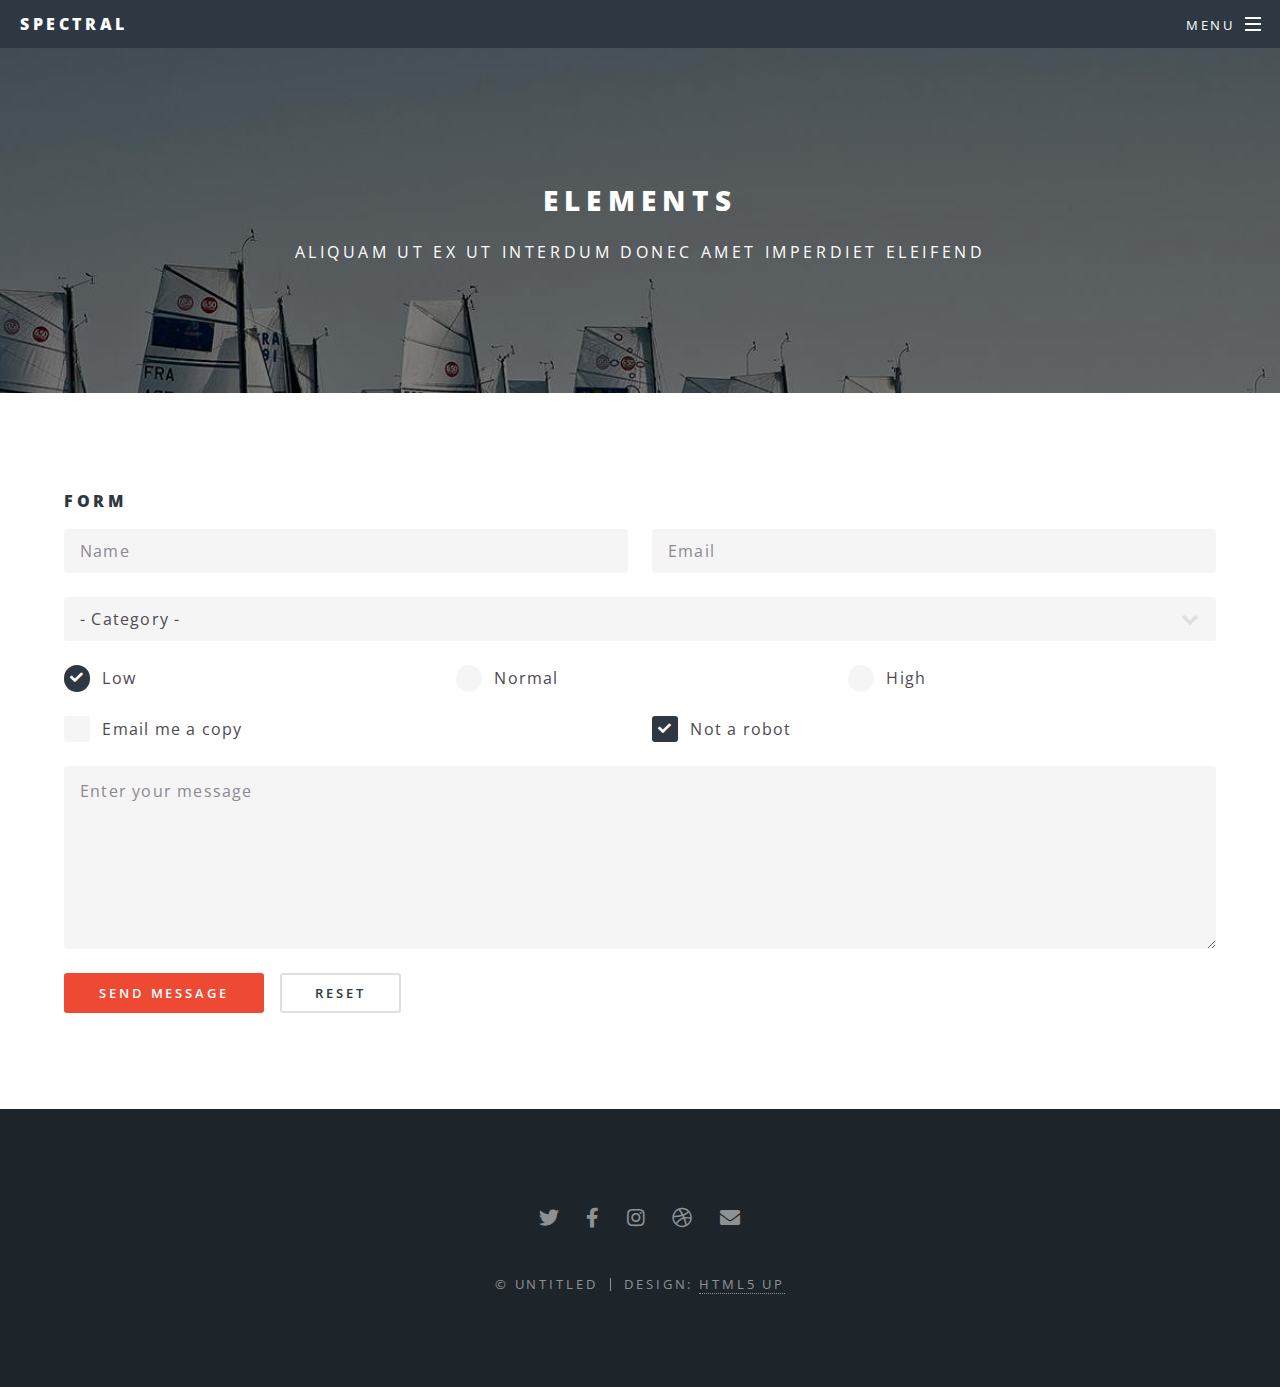
==== contact.html @ 65edd62f "maj" ====
<!DOCTYPE HTML>
<!--
	Spectral by HTML5 UP
	html5up.net | @ajlkn
	Free for personal and commercial use under the CCA 3.0 license (html5up.net/license)
-->
<html>
	<head>
		<title>Elements - Spectral by HTML5 UP</title>
		<meta charset="utf-8" />
		<meta name="viewport" content="width=device-width, initial-scale=1, user-scalable=no" />
		<link rel="stylesheet" href="assets/css/main.css" />
		<noscript><link rel="stylesheet" href="assets/css/noscript.css" /></noscript>
	</head>
	<body class="is-preload">

		<!-- Page Wrapper -->
			<div id="page-wrapper">

				<!-- Header -->
					<header id="header">
						<h1><a href="index.html">Spectral</a></h1>
						<nav id="nav">
							<ul>
								<li class="special">
									<a href="#menu" class="menuToggle"><span>Menu</span></a>
									<div id="menu">
										<ul>
											<li><a href="index.html">Home</a></li>
											<li><a href="generic.html">Generic</a></li>
											<li><a href="elements.html">Elements</a></li>
											<li><a href="#">Sign Up</a></li>
											<li><a href="#">Log In</a></li>
										</ul>
									</div>
								</li>
							</ul>
						</nav>
					</header>

				<!-- Main -->
					<article id="main">
						<header>
							<h2>Elements</h2>
							<p>Aliquam ut ex ut interdum donec amet imperdiet eleifend</p>
						</header>
						<section class="wrapper style5">
							<div class="inner">
								<section>
									<h4>Form</h4>
									<form method="post" action="#">
										<div class="row gtr-uniform">
											<div class="col-6 col-12-xsmall">
												<input type="text" name="demo-name" id="demo-name" value="" placeholder="Name" />
											</div>
											<div class="col-6 col-12-xsmall">
												<input type="email" name="demo-email" id="demo-email" value="" placeholder="Email" />
											</div>
											<div class="col-12">
												<select name="demo-category" id="demo-category">
													<option value="">- Category -</option>
													<option value="1">Manufacturing</option>
													<option value="1">Shipping</option>
													<option value="1">Administration</option>
													<option value="1">Human Resources</option>
												</select>
											</div>
											<div class="col-4 col-12-small">
												<input type="radio" id="demo-priority-low" name="demo-priority" checked>
												<label for="demo-priority-low">Low</label>
											</div>
											<div class="col-4 col-12-small">
												<input type="radio" id="demo-priority-normal" name="demo-priority">
												<label for="demo-priority-normal">Normal</label>
											</div>
											<div class="col-4 col-12-small">
												<input type="radio" id="demo-priority-high" name="demo-priority">
												<label for="demo-priority-high">High</label>
											</div>
											<div class="col-6 col-12-small">
												<input type="checkbox" id="demo-copy" name="demo-copy">
												<label for="demo-copy">Email me a copy</label>
											</div>
											<div class="col-6 col-12-small">
												<input type="checkbox" id="demo-human" name="demo-human" checked>
												<label for="demo-human">Not a robot</label>
											</div>
											<div class="col-12">
												<textarea name="demo-message" id="demo-message" placeholder="Enter your message" rows="6"></textarea>
											</div>
											<div class="col-12">
												<ul class="actions">
													<li><input type="submit" value="Send Message" class="primary" /></li>
													<li><input type="reset" value="Reset" /></li>
												</ul>
											</div>
										</div>
									</form>
								</section>
							</div>
						</section>
					</article>

				<!-- Footer -->
					<footer id="footer">
						<ul class="icons">
							<li><a href="#" class="icon brands fa-twitter"><span class="label">Twitter</span></a></li>
							<li><a href="#" class="icon brands fa-facebook-f"><span class="label">Facebook</span></a></li>
							<li><a href="#" class="icon brands fa-instagram"><span class="label">Instagram</span></a></li>
							<li><a href="#" class="icon brands fa-dribbble"><span class="label">Dribbble</span></a></li>
							<li><a href="#" class="icon solid fa-envelope"><span class="label">Email</span></a></li>
						</ul>
						<ul class="copyright">
							<li>&copy; Untitled</li><li>Design: <a href="http://html5up.net">HTML5 UP</a></li>
						</ul>
					</footer>

			</div>

		<!-- Scripts -->
			<script src="assets/js/jquery.min.js"></script>
			<script src="assets/js/jquery.scrollex.min.js"></script>
			<script src="assets/js/jquery.scrolly.min.js"></script>
			<script src="assets/js/browser.min.js"></script>
			<script src="assets/js/breakpoints.min.js"></script>
			<script src="assets/js/util.js"></script>
			<script src="assets/js/main.js"></script>

	</body>
</html>
---- assets/css/main.css ----
@import url(fontawesome-all.min.css);
@import url("https://fonts.googleapis.com/css?family=Open+Sans:400,400italic,600,600italic,800,800italic");

/*
	Spectral by HTML5 UP
	html5up.net | @ajlkn
	Free for personal and commercial use under the CCA 3.0 license (html5up.net/license)
*/

html, body, div, span, applet, object,
iframe, h1, h2, h3, h4, h5, h6, p, blockquote,
pre, a, abbr, acronym, address, big, cite,
code, del, dfn, em, img, ins, kbd, q, s, samp,
small, strike, strong, sub, sup, tt, var, b,
u, i, center, dl, dt, dd, ol, ul, li, fieldset,
form, label, legend, table, caption, tbody,
tfoot, thead, tr, th, td, article, aside,
canvas, details, embed, figure, figcaption,
footer, header, hgroup, menu, nav, output, ruby,
section, summary, time, mark, audio, video {
	margin: 0;
	padding: 0;
	border: 0;
	font-size: 100%;
	font: inherit;
	vertical-align: baseline;}

article, aside, details, figcaption, figure,
footer, header, hgroup, menu, nav, section {
	display: block;}

body {
	line-height: 1;
}

ol, ul {
	list-style: none;
}

blockquote, q {
	quotes: none;
}

	blockquote:before, blockquote:after, q:before, q:after {
		content: '';
		content: none;
	}

table {
	border-collapse: collapse;
	border-spacing: 0;
}

body {
	-webkit-text-size-adjust: none;
}

mark {
	background-color: transparent;
	color: inherit;
}

input::-moz-focus-inner {
	border: 0;
	padding: 0;
}

input, select, textarea {
	-moz-appearance: none;
	-webkit-appearance: none;
	-ms-appearance: none;
	appearance: none;
}

/* Basic */

	@-ms-viewport {
		width: device-width;
	}

	html {
		box-sizing: border-box;
	}

	*, *:before, *:after {
		box-sizing: inherit;
	}

	body {
		background: #2e3842;
	}

		body.is-preload *, body.is-preload *:before, body.is-preload *:after {
			-moz-animation: none !important;
			-webkit-animation: none !important;
			-ms-animation: none !important;
			animation: none !important;
			-moz-transition: none !important;
			-webkit-transition: none !important;
			-ms-transition: none !important;
			transition: none !important;
		}

	body, input, select, textarea {
		color: #fff;
		font-family: "Open Sans", Helvetica, sans-serif;
		font-size: 15pt;
		font-weight: 400;
		letter-spacing: 0.075em;
		line-height: 1.65em;
	}

		@media screen and (max-width: 1680px) {

			body, input, select, textarea {
				font-size: 13pt;
			}

		}

		@media screen and (max-width: 1280px) {

			body, input, select, textarea {
				font-size: 12pt;
			}

		}

		@media screen and (max-width: 736px) {

			body, input, select, textarea {
				font-size: 11pt;
				letter-spacing: 0.0375em;
			}

		}

	a {
		-moz-transition: color 0.2s ease, border-bottom-color 0.2s ease;
		-webkit-transition: color 0.2s ease, border-bottom-color 0.2s ease;
		-ms-transition: color 0.2s ease, border-bottom-color 0.2s ease;
		transition: color 0.2s ease, border-bottom-color 0.2s ease;
		border-bottom: dotted 1px;
		color: inherit;
		text-decoration: none;
	}

		a:hover {
			border-bottom-color: transparent;
		}

	strong, b {
		color: #fff;
		font-weight: 600;
	}

	em, i {
		font-style: italic;
	}

	p {
		margin: 0 0 2em 0;
	}

	h1, h2, h3, h4, h5, h6 {
		color: #fff;
		font-weight: 800;
		letter-spacing: 0.225em;
		line-height: 1em;
		margin: 0 0 1em 0;
		text-transform: uppercase;
	}

		h1 a, h2 a, h3 a, h4 a, h5 a, h6 a {
			color: inherit;
			text-decoration: none;
		}

	h2 {
		font-size: 1.35em;
		line-height: 1.75em;
	}

		@media screen and (max-width: 736px) {

			h2 {
				font-size: 1.1em;
				line-height: 1.65em;
			}

		}

	h3 {
		font-size: 1.15em;
		line-height: 1.75em;
	}

		@media screen and (max-width: 736px) {

			h3 {
				font-size: 1em;
				line-height: 1.65em;
			}

		}

	h4 {
		font-size: 1em;
		line-height: 1.5em;
	}

	h5 {
		font-size: 0.8em;
		line-height: 1.5em;
	}

	h6 {
		font-size: 0.7em;
		line-height: 1.5em;
	}

	sub {
		font-size: 0.8em;
		position: relative;
		top: 0.5em;
	}

	sup {
		font-size: 0.8em;
		position: relative;
		top: -0.5em;
	}

	hr {
		border: 0;
		border-bottom: solid 2px #fff;
		margin: 3em 0;
	}

		hr.major {
			margin: 4.5em 0;
		}

	blockquote {
		border-left: solid 4px #fff;
		font-style: italic;
		margin: 0 0 2em 0;
		padding: 0.5em 0 0.5em 2em;
	}

	code {
		background: rgba(144, 144, 144, 0.25);
		border-radius: 3px;
		font-family: "Courier New", monospace;
		font-size: 0.9em;
		letter-spacing: 0;
		margin: 0 0.25em;
		padding: 0.25em 0.65em;
	}

	pre {
		-webkit-overflow-scrolling: touch;
		font-family: "Courier New", monospace;
		font-size: 0.9em;
		margin: 0 0 2em 0;
	}

		pre code {
			display: block;
			line-height: 1.75em;
			padding: 1em 1.5em;
			overflow-x: auto;
		}

	.align-left {
		text-align: left;
	}

	.align-center {
		text-align: center;
	}

	.align-right {
		text-align: right;
	}

/* Row */

	.row {
		display: flex;
		flex-wrap: wrap;
		box-sizing: border-box;
		align-items: stretch;
	}

		.row > * {
			box-sizing: border-box;
		}

		.row.gtr-uniform > * > :last-child {
			margin-bottom: 0;
		}

		.row.aln-left {
			justify-content: flex-start;
		}

		.row.aln-center {
			justify-content: center;
		}

		.row.aln-right {
			justify-content: flex-end;
		}

		.row.aln-top {
			align-items: flex-start;
		}

		.row.aln-middle {
			align-items: center;
		}

		.row.aln-bottom {
			align-items: flex-end;
		}

		.row > .imp {
			order: -1;
		}

		.row > .col-1 {
			width: 8.33333%;
		}

		.row > .off-1 {
			margin-left: 8.33333%;
		}

		.row > .col-2 {
			width: 16.66667%;
		}

		.row > .off-2 {
			margin-left: 16.66667%;
		}

		.row > .col-3 {
			width: 25%;
		}

		.row > .off-3 {
			margin-left: 25%;
		}

		.row > .col-4 {
			width: 33.33333%;
		}

		.row > .off-4 {
			margin-left: 33.33333%;
		}

		.row > .col-5 {
			width: 41.66667%;
		}

		.row > .off-5 {
			margin-left: 41.66667%;
		}

		.row > .col-6 {
			width: 50%;
		}

		.row > .off-6 {
			margin-left: 50%;
		}

		.row > .col-7 {
			width: 58.33333%;
		}

		.row > .off-7 {
			margin-left: 58.33333%;
		}

		.row > .col-8 {
			width: 66.66667%;
		}

		.row > .off-8 {
			margin-left: 66.66667%;
		}

		.row > .col-9 {
			width: 75%;
		}

		.row > .off-9 {
			margin-left: 75%;
		}

		.row > .col-10 {
			width: 83.33333%;
		}

		.row > .off-10 {
			margin-left: 83.33333%;
		}

		.row > .col-11 {
			width: 91.66667%;
		}

		.row > .off-11 {
			margin-left: 91.66667%;
		}

		.row > .col-12 {
			width: 100%;
		}

		.row > .off-12 {
			margin-left: 100%;
		}

		.row.gtr-0 {
			margin-top: 0;
			margin-left: 0em;
		}

			.row.gtr-0 > * {
				padding: 0 0 0 0em;
			}

			.row.gtr-0.gtr-uniform {
				margin-top: 0em;
			}

				.row.gtr-0.gtr-uniform > * {
					padding-top: 0em;
				}

		.row.gtr-25 {
			margin-top: 0;
			margin-left: -0.375em;
		}

			.row.gtr-25 > * {
				padding: 0 0 0 0.375em;
			}

			.row.gtr-25.gtr-uniform {
				margin-top: -0.375em;
			}

				.row.gtr-25.gtr-uniform > * {
					padding-top: 0.375em;
				}

		.row.gtr-50 {
			margin-top: 0;
			margin-left: -0.75em;
		}

			.row.gtr-50 > * {
				padding: 0 0 0 0.75em;
			}

			.row.gtr-50.gtr-uniform {
				margin-top: -0.75em;
			}

				.row.gtr-50.gtr-uniform > * {
					padding-top: 0.75em;
				}

		.row {
			margin-top: 0;
			margin-left: -1.5em;
		}

			.row > * {
				padding: 0 0 0 1.5em;
			}

			.row.gtr-uniform {
				margin-top: -1.5em;
			}

				.row.gtr-uniform > * {
					padding-top: 1.5em;
				}

		.row.gtr-150 {
			margin-top: 0;
			margin-left: -2.25em;
		}

			.row.gtr-150 > * {
				padding: 0 0 0 2.25em;
			}

			.row.gtr-150.gtr-uniform {
				margin-top: -2.25em;
			}

				.row.gtr-150.gtr-uniform > * {
					padding-top: 2.25em;
				}

		.row.gtr-200 {
			margin-top: 0;
			margin-left: -3em;
		}

			.row.gtr-200 > * {
				padding: 0 0 0 3em;
			}

			.row.gtr-200.gtr-uniform {
				margin-top: -3em;
			}

				.row.gtr-200.gtr-uniform > * {
					padding-top: 3em;
				}

		@media screen and (max-width: 1680px) {

			.row {
				display: flex;
				flex-wrap: wrap;
				box-sizing: border-box;
				align-items: stretch;
			}

				.row > * {
					box-sizing: border-box;
				}

				.row.gtr-uniform > * > :last-child {
					margin-bottom: 0;
				}

				.row.aln-left {
					justify-content: flex-start;
				}

				.row.aln-center {
					justify-content: center;
				}

				.row.aln-right {
					justify-content: flex-end;
				}

				.row.aln-top {
					align-items: flex-start;
				}

				.row.aln-middle {
					align-items: center;
				}

				.row.aln-bottom {
					align-items: flex-end;
				}

				.row > .imp-xlarge {
					order: -1;
				}

				.row > .col-1-xlarge {
					width: 8.33333%;
				}

				.row > .off-1-xlarge {
					margin-left: 8.33333%;
				}

				.row > .col-2-xlarge {
					width: 16.66667%;
				}

				.row > .off-2-xlarge {
					margin-left: 16.66667%;
				}

				.row > .col-3-xlarge {
					width: 25%;
				}

				.row > .off-3-xlarge {
					margin-left: 25%;
				}

				.row > .col-4-xlarge {
					width: 33.33333%;
				}

				.row > .off-4-xlarge {
					margin-left: 33.33333%;
				}

				.row > .col-5-xlarge {
					width: 41.66667%;
				}

				.row > .off-5-xlarge {
					margin-left: 41.66667%;
				}

				.row > .col-6-xlarge {
					width: 50%;
				}

				.row > .off-6-xlarge {
					margin-left: 50%;
				}

				.row > .col-7-xlarge {
					width: 58.33333%;
				}

				.row > .off-7-xlarge {
					margin-left: 58.33333%;
				}

				.row > .col-8-xlarge {
					width: 66.66667%;
				}

				.row > .off-8-xlarge {
					margin-left: 66.66667%;
				}

				.row > .col-9-xlarge {
					width: 75%;
				}

				.row > .off-9-xlarge {
					margin-left: 75%;
				}

				.row > .col-10-xlarge {
					width: 83.33333%;
				}

				.row > .off-10-xlarge {
					margin-left: 83.33333%;
				}

				.row > .col-11-xlarge {
					width: 91.66667%;
				}

				.row > .off-11-xlarge {
					margin-left: 91.66667%;
				}

				.row > .col-12-xlarge {
					width: 100%;
				}

				.row > .off-12-xlarge {
					margin-left: 100%;
				}

				.row.gtr-0 {
					margin-top: 0;
					margin-left: 0em;
				}

					.row.gtr-0 > * {
						padding: 0 0 0 0em;
					}

					.row.gtr-0.gtr-uniform {
						margin-top: 0em;
					}

						.row.gtr-0.gtr-uniform > * {
							padding-top: 0em;
						}

				.row.gtr-25 {
					margin-top: 0;
					margin-left: -0.375em;
				}

					.row.gtr-25 > * {
						padding: 0 0 0 0.375em;
					}

					.row.gtr-25.gtr-uniform {
						margin-top: -0.375em;
					}

						.row.gtr-25.gtr-uniform > * {
							padding-top: 0.375em;
						}

				.row.gtr-50 {
					margin-top: 0;
					margin-left: -0.75em;
				}

					.row.gtr-50 > * {
						padding: 0 0 0 0.75em;
					}

					.row.gtr-50.gtr-uniform {
						margin-top: -0.75em;
					}

						.row.gtr-50.gtr-uniform > * {
							padding-top: 0.75em;
						}

				.row {
					margin-top: 0;
					margin-left: -1.5em;
				}

					.row > * {
						padding: 0 0 0 1.5em;
					}

					.row.gtr-uniform {
						margin-top: -1.5em;
					}

						.row.gtr-uniform > * {
							padding-top: 1.5em;
						}

				.row.gtr-150 {
					margin-top: 0;
					margin-left: -2.25em;
				}

					.row.gtr-150 > * {
						padding: 0 0 0 2.25em;
					}

					.row.gtr-150.gtr-uniform {
						margin-top: -2.25em;
					}

						.row.gtr-150.gtr-uniform > * {
							padding-top: 2.25em;
						}

				.row.gtr-200 {
					margin-top: 0;
					margin-left: -3em;
				}

					.row.gtr-200 > * {
						padding: 0 0 0 3em;
					}

					.row.gtr-200.gtr-uniform {
						margin-top: -3em;
					}

						.row.gtr-200.gtr-uniform > * {
							padding-top: 3em;
						}

		}

		@media screen and (max-width: 1280px) {

			.row {
				display: flex;
				flex-wrap: wrap;
				box-sizing: border-box;
				align-items: stretch;
			}

				.row > * {
					box-sizing: border-box;
				}

				.row.gtr-uniform > * > :last-child {
					margin-bottom: 0;
				}

				.row.aln-left {
					justify-content: flex-start;
				}

				.row.aln-center {
					justify-content: center;
				}

				.row.aln-right {
					justify-content: flex-end;
				}

				.row.aln-top {
					align-items: flex-start;
				}

				.row.aln-middle {
					align-items: center;
				}

				.row.aln-bottom {
					align-items: flex-end;
				}

				.row > .imp-large {
					order: -1;
				}

				.row > .col-1-large {
					width: 8.33333%;
				}

				.row > .off-1-large {
					margin-left: 8.33333%;
				}

				.row > .col-2-large {
					width: 16.66667%;
				}

				.row > .off-2-large {
					margin-left: 16.66667%;
				}

				.row > .col-3-large {
					width: 25%;
				}

				.row > .off-3-large {
					margin-left: 25%;
				}

				.row > .col-4-large {
					width: 33.33333%;
				}

				.row > .off-4-large {
					margin-left: 33.33333%;
				}

				.row > .col-5-large {
					width: 41.66667%;
				}

				.row > .off-5-large {
					margin-left: 41.66667%;
				}

				.row > .col-6-large {
					width: 50%;
				}

				.row > .off-6-large {
					margin-left: 50%;
				}

				.row > .col-7-large {
					width: 58.33333%;
				}

				.row > .off-7-large {
					margin-left: 58.33333%;
				}

				.row > .col-8-large {
					width: 66.66667%;
				}

				.row > .off-8-large {
					margin-left: 66.66667%;
				}

				.row > .col-9-large {
					width: 75%;
				}

				.row > .off-9-large {
					margin-left: 75%;
				}

				.row > .col-10-large {
					width: 83.33333%;
				}

				.row > .off-10-large {
					margin-left: 83.33333%;
				}

				.row > .col-11-large {
					width: 91.66667%;
				}

				.row > .off-11-large {
					margin-left: 91.66667%;
				}

				.row > .col-12-large {
					width: 100%;
				}

				.row > .off-12-large {
					margin-left: 100%;
				}

				.row.gtr-0 {
					margin-top: 0;
					margin-left: 0em;
				}

					.row.gtr-0 > * {
						padding: 0 0 0 0em;
					}

					.row.gtr-0.gtr-uniform {
						margin-top: 0em;
					}

						.row.gtr-0.gtr-uniform > * {
							padding-top: 0em;
						}

				.row.gtr-25 {
					margin-top: 0;
					margin-left: -0.375em;
				}

					.row.gtr-25 > * {
						padding: 0 0 0 0.375em;
					}

					.row.gtr-25.gtr-uniform {
						margin-top: -0.375em;
					}

						.row.gtr-25.gtr-uniform > * {
							padding-top: 0.375em;
						}

				.row.gtr-50 {
					margin-top: 0;
					margin-left: -0.75em;
				}

					.row.gtr-50 > * {
						padding: 0 0 0 0.75em;
					}

					.row.gtr-50.gtr-uniform {
						margin-top: -0.75em;
					}

						.row.gtr-50.gtr-uniform > * {
							padding-top: 0.75em;
						}

				.row {
					margin-top: 0;
					margin-left: -1.5em;
				}

					.row > * {
						padding: 0 0 0 1.5em;
					}

					.row.gtr-uniform {
						margin-top: -1.5em;
					}

						.row.gtr-uniform > * {
							padding-top: 1.5em;
						}

				.row.gtr-150 {
					margin-top: 0;
					margin-left: -2.25em;
				}

					.row.gtr-150 > * {
						padding: 0 0 0 2.25em;
					}

					.row.gtr-150.gtr-uniform {
						margin-top: -2.25em;
					}

						.row.gtr-150.gtr-uniform > * {
							padding-top: 2.25em;
						}

				.row.gtr-200 {
					margin-top: 0;
					margin-left: -3em;
				}

					.row.gtr-200 > * {
						padding: 0 0 0 3em;
					}

					.row.gtr-200.gtr-uniform {
						margin-top: -3em;
					}

						.row.gtr-200.gtr-uniform > * {
							padding-top: 3em;
						}

		}

		@media screen and (max-width: 980px) {

			.row {
				display: flex;
				flex-wrap: wrap;
				box-sizing: border-box;
				align-items: stretch;
			}

				.row > * {
					box-sizing: border-box;
				}

				.row.gtr-uniform > * > :last-child {
					margin-bottom: 0;
				}

				.row.aln-left {
					justify-content: flex-start;
				}

				.row.aln-center {
					justify-content: center;
				}

				.row.aln-right {
					justify-content: flex-end;
				}

				.row.aln-top {
					align-items: flex-start;
				}

				.row.aln-middle {
					align-items: center;
				}

				.row.aln-bottom {
					align-items: flex-end;
				}

				.row > .imp-medium {
					order: -1;
				}

				.row > .col-1-medium {
					width: 8.33333%;
				}

				.row > .off-1-medium {
					margin-left: 8.33333%;
				}

				.row > .col-2-medium {
					width: 16.66667%;
				}

				.row > .off-2-medium {
					margin-left: 16.66667%;
				}

				.row > .col-3-medium {
					width: 25%;
				}

				.row > .off-3-medium {
					margin-left: 25%;
				}

				.row > .col-4-medium {
					width: 33.33333%;
				}

				.row > .off-4-medium {
					margin-left: 33.33333%;
				}

				.row > .col-5-medium {
					width: 41.66667%;
				}

				.row > .off-5-medium {
					margin-left: 41.66667%;
				}

				.row > .col-6-medium {
					width: 50%;
				}

				.row > .off-6-medium {
					margin-left: 50%;
				}

				.row > .col-7-medium {
					width: 58.33333%;
				}

				.row > .off-7-medium {
					margin-left: 58.33333%;
				}

				.row > .col-8-medium {
					width: 66.66667%;
				}

				.row > .off-8-medium {
					margin-left: 66.66667%;
				}

				.row > .col-9-medium {
					width: 75%;
				}

				.row > .off-9-medium {
					margin-left: 75%;
				}

				.row > .col-10-medium {
					width: 83.33333%;
				}

				.row > .off-10-medium {
					margin-left: 83.33333%;
				}

				.row > .col-11-medium {
					width: 91.66667%;
				}

				.row > .off-11-medium {
					margin-left: 91.66667%;
				}

				.row > .col-12-medium {
					width: 100%;
				}

				.row > .off-12-medium {
					margin-left: 100%;
				}

				.row.gtr-0 {
					margin-top: 0;
					margin-left: 0em;
				}

					.row.gtr-0 > * {
						padding: 0 0 0 0em;
					}

					.row.gtr-0.gtr-uniform {
						margin-top: 0em;
					}

						.row.gtr-0.gtr-uniform > * {
							padding-top: 0em;
						}

				.row.gtr-25 {
					margin-top: 0;
					margin-left: -0.375em;
				}

					.row.gtr-25 > * {
						padding: 0 0 0 0.375em;
					}

					.row.gtr-25.gtr-uniform {
						margin-top: -0.375em;
					}

						.row.gtr-25.gtr-uniform > * {
							padding-top: 0.375em;
						}

				.row.gtr-50 {
					margin-top: 0;
					margin-left: -0.75em;
				}

					.row.gtr-50 > * {
						padding: 0 0 0 0.75em;
					}

					.row.gtr-50.gtr-uniform {
						margin-top: -0.75em;
					}

						.row.gtr-50.gtr-uniform > * {
							padding-top: 0.75em;
						}

				.row {
					margin-top: 0;
					margin-left: -1.5em;
				}

					.row > * {
						padding: 0 0 0 1.5em;
					}

					.row.gtr-uniform {
						margin-top: -1.5em;
					}

						.row.gtr-uniform > * {
							padding-top: 1.5em;
						}

				.row.gtr-150 {
					margin-top: 0;
					margin-left: -2.25em;
				}

					.row.gtr-150 > * {
						padding: 0 0 0 2.25em;
					}

					.row.gtr-150.gtr-uniform {
						margin-top: -2.25em;
					}

						.row.gtr-150.gtr-uniform > * {
							padding-top: 2.25em;
						}

				.row.gtr-200 {
					margin-top: 0;
					margin-left: -3em;
				}

					.row.gtr-200 > * {
						padding: 0 0 0 3em;
					}

					.row.gtr-200.gtr-uniform {
						margin-top: -3em;
					}

						.row.gtr-200.gtr-uniform > * {
							padding-top: 3em;
						}

		}

		@media screen and (max-width: 736px) {

			.row {
				display: flex;
				flex-wrap: wrap;
				box-sizing: border-box;
				align-items: stretch;
			}

				.row > * {
					box-sizing: border-box;
				}

				.row.gtr-uniform > * > :last-child {
					margin-bottom: 0;
				}

				.row.aln-left {
					justify-content: flex-start;
				}

				.row.aln-center {
					justify-content: center;
				}

				.row.aln-right {
					justify-content: flex-end;
				}

				.row.aln-top {
					align-items: flex-start;
				}

				.row.aln-middle {
					align-items: center;
				}

				.row.aln-bottom {
					align-items: flex-end;
				}

				.row > .imp-small {
					order: -1;
				}

				.row > .col-1-small {
					width: 8.33333%;
				}

				.row > .off-1-small {
					margin-left: 8.33333%;
				}

				.row > .col-2-small {
					width: 16.66667%;
				}

				.row > .off-2-small {
					margin-left: 16.66667%;
				}

				.row > .col-3-small {
					width: 25%;
				}

				.row > .off-3-small {
					margin-left: 25%;
				}

				.row > .col-4-small {
					width: 33.33333%;
				}

				.row > .off-4-small {
					margin-left: 33.33333%;
				}

				.row > .col-5-small {
					width: 41.66667%;
				}

				.row > .off-5-small {
					margin-left: 41.66667%;
				}

				.row > .col-6-small {
					width: 50%;
				}

				.row > .off-6-small {
					margin-left: 50%;
				}

				.row > .col-7-small {
					width: 58.33333%;
				}

				.row > .off-7-small {
					margin-left: 58.33333%;
				}

				.row > .col-8-small {
					width: 66.66667%;
				}

				.row > .off-8-small {
					margin-left: 66.66667%;
				}

				.row > .col-9-small {
					width: 75%;
				}

				.row > .off-9-small {
					margin-left: 75%;
				}

				.row > .col-10-small {
					width: 83.33333%;
				}

				.row > .off-10-small {
					margin-left: 83.33333%;
				}

				.row > .col-11-small {
					width: 91.66667%;
				}

				.row > .off-11-small {
					margin-left: 91.66667%;
				}

				.row > .col-12-small {
					width: 100%;
				}

				.row > .off-12-small {
					margin-left: 100%;
				}

				.row.gtr-0 {
					margin-top: 0;
					margin-left: 0em;
				}

					.row.gtr-0 > * {
						padding: 0 0 0 0em;
					}

					.row.gtr-0.gtr-uniform {
						margin-top: 0em;
					}

						.row.gtr-0.gtr-uniform > * {
							padding-top: 0em;
						}

				.row.gtr-25 {
					margin-top: 0;
					margin-left: -0.375em;
				}

					.row.gtr-25 > * {
						padding: 0 0 0 0.375em;
					}

					.row.gtr-25.gtr-uniform {
						margin-top: -0.375em;
					}

						.row.gtr-25.gtr-uniform > * {
							padding-top: 0.375em;
						}

				.row.gtr-50 {
					margin-top: 0;
					margin-left: -0.75em;
				}

					.row.gtr-50 > * {
						padding: 0 0 0 0.75em;
					}

					.row.gtr-50.gtr-uniform {
						margin-top: -0.75em;
					}

						.row.gtr-50.gtr-uniform > * {
							padding-top: 0.75em;
						}

				.row {
					margin-top: 0;
					margin-left: -1.5em;
				}

					.row > * {
						padding: 0 0 0 1.5em;
					}

					.row.gtr-uniform {
						margin-top: -1.5em;
					}

						.row.gtr-uniform > * {
							padding-top: 1.5em;
						}

				.row.gtr-150 {
					margin-top: 0;
					margin-left: -2.25em;
				}

					.row.gtr-150 > * {
						padding: 0 0 0 2.25em;
					}

					.row.gtr-150.gtr-uniform {
						margin-top: -2.25em;
					}

						.row.gtr-150.gtr-uniform > * {
							padding-top: 2.25em;
						}

				.row.gtr-200 {
					margin-top: 0;
					margin-left: -3em;
				}

					.row.gtr-200 > * {
						padding: 0 0 0 3em;
					}

					.row.gtr-200.gtr-uniform {
						margin-top: -3em;
					}

						.row.gtr-200.gtr-uniform > * {
							padding-top: 3em;
						}

		}

		@media screen and (max-width: 480px) {

			.row {
				display: flex;
				flex-wrap: wrap;
				box-sizing: border-box;
				align-items: stretch;
			}

				.row > * {
					box-sizing: border-box;
				}

				.row.gtr-uniform > * > :last-child {
					margin-bottom: 0;
				}

				.row.aln-left {
					justify-content: flex-start;
				}

				.row.aln-center {
					justify-content: center;
				}

				.row.aln-right {
					justify-content: flex-end;
				}

				.row.aln-top {
					align-items: flex-start;
				}

				.row.aln-middle {
					align-items: center;
				}

				.row.aln-bottom {
					align-items: flex-end;
				}

				.row > .imp-xsmall {
					order: -1;
				}

				.row > .col-1-xsmall {
					width: 8.33333%;
				}

				.row > .off-1-xsmall {
					margin-left: 8.33333%;
				}

				.row > .col-2-xsmall {
					width: 16.66667%;
				}

				.row > .off-2-xsmall {
					margin-left: 16.66667%;
				}

				.row > .col-3-xsmall {
					width: 25%;
				}

				.row > .off-3-xsmall {
					margin-left: 25%;
				}

				.row > .col-4-xsmall {
					width: 33.33333%;
				}

				.row > .off-4-xsmall {
					margin-left: 33.33333%;
				}

				.row > .col-5-xsmall {
					width: 41.66667%;
				}

				.row > .off-5-xsmall {
					margin-left: 41.66667%;
				}

				.row > .col-6-xsmall {
					width: 50%;
				}

				.row > .off-6-xsmall {
					margin-left: 50%;
				}

				.row > .col-7-xsmall {
					width: 58.33333%;
				}

				.row > .off-7-xsmall {
					margin-left: 58.33333%;
				}

				.row > .col-8-xsmall {
					width: 66.66667%;
				}

				.row > .off-8-xsmall {
					margin-left: 66.66667%;
				}

				.row > .col-9-xsmall {
					width: 75%;
				}

				.row > .off-9-xsmall {
					margin-left: 75%;
				}

				.row > .col-10-xsmall {
					width: 83.33333%;
				}

				.row > .off-10-xsmall {
					margin-left: 83.33333%;
				}

				.row > .col-11-xsmall {
					width: 91.66667%;
				}

				.row > .off-11-xsmall {
					margin-left: 91.66667%;
				}

				.row > .col-12-xsmall {
					width: 100%;
				}

				.row > .off-12-xsmall {
					margin-left: 100%;
				}

				.row.gtr-0 {
					margin-top: 0;
					margin-left: 0em;
				}

					.row.gtr-0 > * {
						padding: 0 0 0 0em;
					}

					.row.gtr-0.gtr-uniform {
						margin-top: 0em;
					}

						.row.gtr-0.gtr-uniform > * {
							padding-top: 0em;
						}

				.row.gtr-25 {
					margin-top: 0;
					margin-left: -0.375em;
				}

					.row.gtr-25 > * {
						padding: 0 0 0 0.375em;
					}

					.row.gtr-25.gtr-uniform {
						margin-top: -0.375em;
					}

						.row.gtr-25.gtr-uniform > * {
							padding-top: 0.375em;
						}

				.row.gtr-50 {
					margin-top: 0;
					margin-left: -0.75em;
				}

					.row.gtr-50 > * {
						padding: 0 0 0 0.75em;
					}

					.row.gtr-50.gtr-uniform {
						margin-top: -0.75em;
					}

						.row.gtr-50.gtr-uniform > * {
							padding-top: 0.75em;
						}

				.row {
					margin-top: 0;
					margin-left: -1.5em;
				}

					.row > * {
						padding: 0 0 0 1.5em;
					}

					.row.gtr-uniform {
						margin-top: -1.5em;
					}

						.row.gtr-uniform > * {
							padding-top: 1.5em;
						}

				.row.gtr-150 {
					margin-top: 0;
					margin-left: -2.25em;
				}

					.row.gtr-150 > * {
						padding: 0 0 0 2.25em;
					}

					.row.gtr-150.gtr-uniform {
						margin-top: -2.25em;
					}

						.row.gtr-150.gtr-uniform > * {
							padding-top: 2.25em;
						}

				.row.gtr-200 {
					margin-top: 0;
					margin-left: -3em;
				}

					.row.gtr-200 > * {
						padding: 0 0 0 3em;
					}

					.row.gtr-200.gtr-uniform {
						margin-top: -3em;
					}

						.row.gtr-200.gtr-uniform > * {
							padding-top: 3em;
						}

		}

/* Section/Article */

	section.special, article.special {
		text-align: center;
	}

	header p {
		color: rgba(255, 255, 255, 0.5);
		position: relative;
		top: -0.25em;
	}

	header h3 + p {
		font-size: 1.1em;
	}

	header h4 + p,
	header h5 + p,
	header h6 + p {
		font-size: 0.9em;
	}

	header.major {
		margin: 0 0 3.5em 0;
	}

		header.major h2, header.major h3, header.major h4, header.major h5, header.major h6 {
			border-bottom: solid 2px #fff;
			display: inline-block;
			padding-bottom: 1em;
			position: relative;
		}

			header.major h2:after, header.major h3:after, header.major h4:after, header.major h5:after, header.major h6:after {
				content: '';
				display: block;
				height: 1px;
			}

		header.major p {
			color: #fff;
			top: 0;
		}

		@media screen and (max-width: 736px) {

			header.major {
				margin: 0 0 2em 0;
			}

		}

	@media screen and (max-width: 980px) {

		header br {
			display: none;
		}

	}

/* Form */

	form {
		margin: 0 0 2em 0;
	}

	label {
		color: #fff;
		display: block;
		font-size: 0.9em;
		font-weight: 600;
		margin: 0 0 1em 0;
	}

	input[type="text"],
	input[type="password"],
	input[type="email"],
	select,
	textarea {
		-moz-appearance: none;
		-webkit-appearance: none;
		-ms-appearance: none;
		appearance: none;
		background-color: rgba(144, 144, 144, 0.25);
		border-radius: 3px;
		border: none;
		color: inherit;
		display: block;
		outline: 0;
		padding: 0 1em;
		text-decoration: none;
		width: 100%;
	}

		input[type="text"]:invalid,
		input[type="password"]:invalid,
		input[type="email"]:invalid,
		select:invalid,
		textarea:invalid {
			box-shadow: none;
		}

		input[type="text"]:focus,
		input[type="password"]:focus,
		input[type="email"]:focus,
		select:focus,
		textarea:focus {
			box-shadow: 0 0 0 2px #21b2a6;
		}

	select {
		background-size: 1.25em;
		background-repeat: no-repeat;
		background-position: calc(100% - 1em) center;
		height: 2.75em;
		padding-right: 2.75em;
		text-overflow: ellipsis;
	}

		select:focus::-ms-value {
			background-color: transparent;
		}

		select::-ms-expand {
			display: none;
		}

	input[type="text"],
	input[type="password"],
	input[type="email"],
	select {
		height: 2.75em;
	}

	textarea {
		padding: 0.75em 1em;
	}

	input[type="checkbox"],
	input[type="radio"] {
		-moz-appearance: none;
		-webkit-appearance: none;
		-ms-appearance: none;
		appearance: none;
		display: block;
		float: left;
		margin-right: -2em;
		opacity: 0;
		width: 1em;
		z-index: -1;
	}

		input[type="checkbox"] + label,
		input[type="radio"] + label {
			text-decoration: none;
			color: #fff;
			cursor: pointer;
			display: inline-block;
			font-size: 1em;
			font-weight: 400;
			padding-left: 2.4em;
			padding-right: 0.75em;
			position: relative;
		}

			input[type="checkbox"] + label:before,
			input[type="radio"] + label:before {
				-moz-osx-font-smoothing: grayscale;
				-webkit-font-smoothing: antialiased;
				display: inline-block;
				font-style: normal;
				font-variant: normal;
				text-rendering: auto;
				line-height: 1;
				text-transform: none !important;
				font-family: 'Font Awesome 5 Free';
				font-weight: 900;
			}

			input[type="checkbox"] + label:before,
			input[type="radio"] + label:before {
				background: rgba(144, 144, 144, 0.25);
				border-radius: 3px;
				content: '';
				display: inline-block;
				font-size: 0.8em;
				height: 2.0625em;
				left: 0;
				line-height: 2.0625em;
				position: absolute;
				text-align: center;
				top: 0;
				width: 2.0625em;
			}

		input[type="checkbox"]:checked + label:before,
		input[type="radio"]:checked + label:before {
			background: #2e3842;
			color: #fff;
			content: '\f00c';
		}

		input[type="checkbox"]:focus + label:before,
		input[type="radio"]:focus + label:before {
			box-shadow: 0 0 0 2px #21b2a6;
		}

	input[type="checkbox"] + label:before {
		border-radius: 3px;
	}

	input[type="radio"] + label:before {
		border-radius: 100%;
	}

	::-webkit-input-placeholder {
		color: rgba(255, 255, 255, 0.5) !important;
		opacity: 1.0;
	}

	:-moz-placeholder {
		color: rgba(255, 255, 255, 0.5) !important;
		opacity: 1.0;
	}

	::-moz-placeholder {
		color: rgba(255, 255, 255, 0.5) !important;
		opacity: 1.0;
	}

	:-ms-input-placeholder {
		color: rgba(255, 255, 255, 0.5) !important;
		opacity: 1.0;
	}

/* Box */

	.box {
		border-radius: 3px;
		border: solid 2px #fff;
		margin-bottom: 2em;
		padding: 1.5em;
	}

		.box > :last-child,
		.box > :last-child > :last-child,
		.box > :last-child > :last-child > :last-child {
			margin-bottom: 0;
		}

		.box.alt {
			border: 0;
			border-radius: 0;
			padding: 0;
		}

/* Icon */

	.icon {
		text-decoration: none;
		border-bottom: none;
		position: relative;
	}

		.icon:before {
			-moz-osx-font-smoothing: grayscale;
			-webkit-font-smoothing: antialiased;
			display: inline-block;
			font-style: normal;
			font-variant: normal;
			text-rendering: auto;
			line-height: 1;
			text-transform: none !important;
			font-family: 'Font Awesome 5 Free';
			font-weight: 400;
		}

		.icon > .label {
			display: none;
		}

		.icon:before {
			line-height: inherit;
		}

		.icon.solid:before {
			font-weight: 900;
		}

		.icon.brands:before {
			font-family: 'Font Awesome 5 Brands';
		}

		.icon.major {
			-moz-transform: rotate(-45deg);
			-webkit-transform: rotate(-45deg);
			-ms-transform: rotate(-45deg);
			transform: rotate(-45deg);
			border-radius: 3px;
			border: solid 2px #fff;
			display: inline-block;
			font-size: 1.35em;
			height: calc(3em + 2px);
			line-height: 3em;
			text-align: center;
			width: calc(3em + 2px);
		}

			.icon.major:before {
				-moz-transform: rotate(45deg);
				-webkit-transform: rotate(45deg);
				-ms-transform: rotate(45deg);
				transform: rotate(45deg);
				display: inline-block;
				font-size: 1.5em;
			}

			@media screen and (max-width: 736px) {

				.icon.major {
					font-size: 1em;
				}

			}

		.icon.style1 {
			color: #00ffcc;
		}

		.icon.style2 {
			color: #00f0ff;
		}

		.icon.style3 {
			color: #76ddff;
		}

/* Image */

	.image {
		border-radius: 3px;
		border: 0;
		display: inline-block;
		position: relative;
	}

		.image img {
			border-radius: 3px;
			display: block;
		}

		.image.left {
			float: left;
			margin: 0 2em 2em 0;
			top: 0.25em;
		}

		.image.right {
			float: right;
			margin: 0 0 2em 2em;
			top: 0.25em;
		}

		.image.left, .image.right {
			max-width: 40%;
		}

			.image.left img, .image.right img {
				width: 100%;
			}

		.image.fit {
			display: block;
			margin: 0 0 2em 0;
			width: 100%;
		}

			.image.fit img {
				width: 100%;
			}

/* List */

	ol {
		list-style: decimal;
		margin: 0 0 2em 0;
		padding-left: 1.25em;
	}

		ol li {
			padding-left: 0.25em;
		}

	ul {
		list-style: disc;
		margin: 0 0 2em 0;
		padding-left: 1em;
	}

		ul li {
			padding-left: 0.5em;
		}

		ul.alt {
			list-style: none;
			padding-left: 0;
		}

			ul.alt li {
				border-top: solid 1px #fff;
				padding: 0.5em 0;
			}

				ul.alt li:first-child {
					border-top: 0;
					padding-top: 0;
				}

	dl {
		margin: 0 0 2em 0;
	}

/* Actions */

	ul.actions {
		display: -moz-flex;
		display: -webkit-flex;
		display: -ms-flex;
		display: flex;
		cursor: default;
		list-style: none;
		margin-left: -1em;
		padding-left: 0;
	}

		ul.actions li {
			padding: 0 0 0 1em;
			vertical-align: middle;
		}

		ul.actions.special {
			-moz-justify-content: center;
			-webkit-justify-content: center;
			-ms-justify-content: center;
			justify-content: center;
			width: 100%;
			margin-left: 0;
		}

			ul.actions.special li:first-child {
				padding-left: 0;
			}

		ul.actions.stacked {
			-moz-flex-direction: column;
			-webkit-flex-direction: column;
			-ms-flex-direction: column;
			flex-direction: column;
			margin-left: 0;
		}

			ul.actions.stacked li {
				padding: 1em 0 0 0;
			}

				ul.actions.stacked li:first-child {
					padding-top: 0;
				}

		ul.actions.fit {
			width: calc(100% + 1em);
		}

			ul.actions.fit li {
				-moz-flex-grow: 1;
				-webkit-flex-grow: 1;
				-ms-flex-grow: 1;
				flex-grow: 1;
				-moz-flex-shrink: 1;
				-webkit-flex-shrink: 1;
				-ms-flex-shrink: 1;
				flex-shrink: 1;
				width: 100%;
			}

				ul.actions.fit li > * {
					width: 100%;
				}

			ul.actions.fit.stacked {
				width: 100%;
			}

		@media screen and (max-width: 480px) {

			ul.actions:not(.fixed) {
				-moz-flex-direction: column;
				-webkit-flex-direction: column;
				-ms-flex-direction: column;
				flex-direction: column;
				margin-left: 0;
				width: 100% !important;
			}

				ul.actions:not(.fixed) li {
					-moz-flex-grow: 1;
					-webkit-flex-grow: 1;
					-ms-flex-grow: 1;
					flex-grow: 1;
					-moz-flex-shrink: 1;
					-webkit-flex-shrink: 1;
					-ms-flex-shrink: 1;
					flex-shrink: 1;
					padding: 1em 0 0 0;
					text-align: center;
					width: 100%;
				}

					ul.actions:not(.fixed) li > * {
						width: 100%;
					}

					ul.actions:not(.fixed) li:first-child {
						padding-top: 0;
					}

					ul.actions:not(.fixed) li input[type="submit"],
					ul.actions:not(.fixed) li input[type="reset"],
					ul.actions:not(.fixed) li input[type="button"],
					ul.actions:not(.fixed) li button,
					ul.actions:not(.fixed) li .button {
						width: 100%;
					}

						ul.actions:not(.fixed) li input[type="submit"].icon:before,
						ul.actions:not(.fixed) li input[type="reset"].icon:before,
						ul.actions:not(.fixed) li input[type="button"].icon:before,
						ul.actions:not(.fixed) li button.icon:before,
						ul.actions:not(.fixed) li .button.icon:before {
							margin-left: -0.5em;
						}

		}

/* Icons */

	ul.icons {
		cursor: default;
		list-style: none;
		padding-left: 0;
	}

		ul.icons li {
			display: inline-block;
			padding: 0 1em 0 0;
		}

			ul.icons li:last-child {
				padding-right: 0 !important;
			}

		ul.icons.major {
			padding: 1em 0;
		}

			ul.icons.major li {
				padding-right: 3.5em;
			}

				@media screen and (max-width: 736px) {

					ul.icons.major li {
						padding: 0 1em !important;
					}

				}

/* Table */

	.table-wrapper {
		-webkit-overflow-scrolling: touch;
		overflow-x: auto;
	}

	table {
		margin: 0 0 2em 0;
		width: 100%;
	}

		table tbody tr {
			border: solid 1px #fff;
			border-left: 0;
			border-right: 0;
		}

			table tbody tr:nth-child(2n + 1) {
				background-color: rgba(144, 144, 144, 0.25);
			}

		table td {
			font-size: 0.8em;
			padding: 0.75em 0.75em;
		}

		table th {
			color: #fff;
			font-size: 1em;
			font-weight: 600;
			padding: 0 0.75em 0.75em 0.75em;
			text-align: left;
		}

		table thead {
			border-bottom: solid 3px #fff;
		}

		table tfoot {
			border-top: solid 2px #fff;
		}

		table.alt {
			border-collapse: separate;
		}

			table.alt tbody tr td {
				border: solid 1px #fff;
				border-left-width: 0;
				border-top-width: 0;
			}

				table.alt tbody tr td:first-child {
					border-left-width: 1px;
				}

			table.alt tbody tr:first-child td {
				border-top-width: 1px;
			}

			table.alt thead {
				border-bottom: 0;
			}

			table.alt tfoot {
				border-top: 0;
			}

/* Button */

	input[type="submit"],
	input[type="reset"],
	input[type="button"],
	button,
	.button {
		-moz-appearance: none;
		-webkit-appearance: none;
		-ms-appearance: none;
		appearance: none;
		-moz-transition: background-color 0.2s ease-in-out, color 0.2s ease-in-out;
		-webkit-transition: background-color 0.2s ease-in-out, color 0.2s ease-in-out;
		-ms-transition: background-color 0.2s ease-in-out, color 0.2s ease-in-out;
		transition: background-color 0.2s ease-in-out, color 0.2s ease-in-out;
		background-color: transparent;
		border-radius: 3px;
		border: 0;
		box-shadow: inset 0 0 0 2px #fff;
		color: #fff;
		cursor: pointer;
		display: inline-block;
		font-size: 0.8em;
		font-weight: 600;
		height: 3.125em;
		letter-spacing: 0.225em;
		line-height: 3.125em;
		max-width: 30em;
		padding: 0 2.75em;
		text-align: center;
		text-decoration: none;
		text-transform: uppercase;
		white-space: nowrap;
		overflow: hidden;
		text-overflow: ellipsis;
	}

		input[type="submit"]:hover,
		input[type="reset"]:hover,
		input[type="button"]:hover,
		button:hover,
		.button:hover {
			background-color: rgba(144, 144, 144, 0.25);
		}

		input[type="submit"]:active,
		input[type="reset"]:active,
		input[type="button"]:active,
		button:active,
		.button:active {
			background-color: rgba(144, 144, 144, 0.5);
		}

		input[type="submit"].icon:before,
		input[type="reset"].icon:before,
		input[type="button"].icon:before,
		button.icon:before,
		.button.icon:before {
			margin-right: 0.5em;
		}

		input[type="submit"].fit,
		input[type="reset"].fit,
		input[type="button"].fit,
		button.fit,
		.button.fit {
			width: 100%;
		}

		input[type="submit"].small,
		input[type="reset"].small,
		input[type="button"].small,
		button.small,
		.button.small {
			font-size: 0.8em;
		}

		input[type="submit"].large,
		input[type="reset"].large,
		input[type="button"].large,
		button.large,
		.button.large {
			font-size: 1.35em;
		}

		input[type="submit"].primary,
		input[type="reset"].primary,
		input[type="button"].primary,
		button.primary,
		.button.primary {
			background-color: #ed4933;
			box-shadow: none !important;
			color: #ffffff !important;
		}

			input[type="submit"].primary:hover,
			input[type="reset"].primary:hover,
			input[type="button"].primary:hover,
			button.primary:hover,
			.button.primary:hover {
				background-color: #ef5e4a !important;
			}

			input[type="submit"].primary:active,
			input[type="reset"].primary:active,
			input[type="button"].primary:active,
			button.primary:active,
			.button.primary:active {
				background-color: #eb341c !important;
			}

		input[type="submit"].disabled, input[type="submit"]:disabled,
		input[type="reset"].disabled,
		input[type="reset"]:disabled,
		input[type="button"].disabled,
		input[type="button"]:disabled,
		button.disabled,
		button:disabled,
		.button.disabled,
		.button:disabled {
			pointer-events: none;
			opacity: 0.25;
		}

		@media screen and (max-width: 736px) {

			input[type="submit"],
			input[type="reset"],
			input[type="button"],
			button,
			.button {
				height: 3.75em;
				line-height: 3.75em;
			}

		}

/* Features */

	.features {
		display: -moz-flex;
		display: -webkit-flex;
		display: -ms-flex;
		display: flex;
		-moz-flex-wrap: wrap;
		-webkit-flex-wrap: wrap;
		-ms-flex-wrap: wrap;
		flex-wrap: wrap;
		-moz-justify-content: center;
		-webkit-justify-content: center;
		-ms-justify-content: center;
		justify-content: center;
		list-style: none;
		padding: 0;
		width: 100%;
	}

		.features li {
			padding: 4em 4em 2em 6em ;
			display: block;
			position: relative;
			text-align: left;
			width: 50%;
		}

			.features li:nth-child(1) {
				background-color: rgba(0, 0, 0, 0.035);
			}

			.features li:nth-child(2) {
				background-color: rgba(0, 0, 0, 0.07);
			}

			.features li:nth-child(3) {
				background-color: rgba(0, 0, 0, 0.105);
			}

			.features li:nth-child(4) {
				background-color: rgba(0, 0, 0, 0.14);
			}

			.features li:nth-child(5) {
				background-color: rgba(0, 0, 0, 0.175);
			}

			.features li:nth-child(6) {
				background-color: rgba(0, 0, 0, 0.21);
			}

			.features li:nth-child(7) {
				background-color: rgba(0, 0, 0, 0.245);
			}

			.features li:nth-child(8) {
				background-color: rgba(0, 0, 0, 0.28);
			}

			.features li:nth-child(9) {
				background-color: rgba(0, 0, 0, 0.315);
			}

			.features li:nth-child(10) {
				background-color: rgba(0, 0, 0, 0.35);
			}

			.features li:before {
				display: block;
				color: #00ffcc;
				position: absolute;
				left: 1.75em;
				top: 2.75em;
				font-size: 1.5em;
			}

			.features li:nth-child(1) {
				border-top-left-radius: 3px;
			}

			.features li:nth-child(2) {
				border-top-right-radius: 3px;
			}

			.features li:nth-last-child(1) {
				border-bottom-right-radius: 3px;
			}

			.features li:nth-last-child(2) {
				border-bottom-left-radius: 3px;
			}

			@media screen and (max-width: 980px) {

				.features li {
					padding: 3em 2em 1em 2em ;
					text-align: center;
				}

					.features li:before {
						left: 0;
						margin: 0 0 1em 0;
						position: relative;
						top: 0;
					}

			}

			@media screen and (max-width: 736px) {

				.features li {
					padding: 3em 0 1em 0 ;
					background-color: transparent !important;
					border-top: solid 2px #fff;
					width: 100%;
				}

					.features li:first-child {
						border-top: 0;
					}

			}

/* Spotlight */

	.spotlight {
		-moz-align-items: center;
		-webkit-align-items: center;
		-ms-align-items: center;
		align-items: center;
		display: -moz-flex;
		display: -webkit-flex;
		display: -ms-flex;
		display: flex;
	}

		.spotlight .image {
			-moz-order: 1;
			-webkit-order: 1;
			-ms-order: 1;
			order: 1;
			border-radius: 0;
			width: 40%;
		}

			.spotlight .image img {
				border-radius: 0;
				width: 100%;
			}

		.spotlight .content {
			padding: 2em 4em 0.1em 4em ;
			-moz-order: 2;
			-webkit-order: 2;
			-ms-order: 2;
			order: 2;
			max-width: 48em;
			width: 60%;
		}

		.spotlight:nth-child(2n) {
			-moz-flex-direction: row-reverse;
			-webkit-flex-direction: row-reverse;
			-ms-flex-direction: row-reverse;
			flex-direction: row-reverse;
		}

		.spotlight:nth-child(1) {
			background-color: rgba(0, 0, 0, 0.075);
		}

		.spotlight:nth-child(2) {
			background-color: rgba(0, 0, 0, 0.15);
		}

		.spotlight:nth-child(3) {
			background-color: rgba(0, 0, 0, 0.225);
		}

		.spotlight:nth-child(4) {
			background-color: rgba(0, 0, 0, 0.3);
		}

		.spotlight:nth-child(5) {
			background-color: rgba(0, 0, 0, 0.375);
		}

		.spotlight:nth-child(6) {
			background-color: rgba(0, 0, 0, 0.45);
		}

		.spotlight:nth-child(7) {
			background-color: rgba(0, 0, 0, 0.525);
		}

		.spotlight:nth-child(8) {
			background-color: rgba(0, 0, 0, 0.6);
		}

		.spotlight:nth-child(9) {
			background-color: rgba(0, 0, 0, 0.675);
		}

		.spotlight:nth-child(10) {
			background-color: rgba(0, 0, 0, 0.75);
		}

		@media screen and (max-width: 1280px) {

			.spotlight .image {
				width: 45%;
			}

			.spotlight .content {
				width: 55%;
			}

		}

		@media screen and (max-width: 980px) {

			.spotlight {
				display: block;
			}

				.spotlight br {
					display: none;
				}

				.spotlight .image {
					width: 100%;
				}

				.spotlight .content {
					padding: 4em 3em 2em 3em ;
					max-width: none;
					text-align: center;
					width: 100%;
				}

		}

		@media screen and (max-width: 736px) {

			.spotlight .content {
				padding: 3em 2em 1em 2em ;
			}

		}

/* Wrapper */

	.wrapper {
		padding: 6em 0 4em 0 ;
	}

		.wrapper > .inner {
			width: 60em;
			margin: 0 auto;
		}

			@media screen and (max-width: 1280px) {

				.wrapper > .inner {
					width: 90%;
				}

			}

			@media screen and (max-width: 980px) {

				.wrapper > .inner {
					width: 100%;
				}

			}

		.wrapper.alt {
			padding: 0;
		}

		.wrapper.style1 {
			background-color: #21b2a6;
			color: #c8ece9;
		}

			.wrapper.style1 strong, .wrapper.style1 b {
				color: #ffffff;
			}

			.wrapper.style1 h2, .wrapper.style1 h3, .wrapper.style1 h4, .wrapper.style1 h5, .wrapper.style1 h6 {
				color: #ffffff;
			}

			.wrapper.style1 hr {
				border-color: rgba(0, 0, 0, 0.125);
			}

			.wrapper.style1 blockquote {
				border-color: rgba(0, 0, 0, 0.125);
			}

			.wrapper.style1 code {
				background: rgba(255, 255, 255, 0.075);
			}

			.wrapper.style1 header p {
				color: #a6e0db;
			}

			.wrapper.style1 header.major h2, .wrapper.style1 header.major h3, .wrapper.style1 header.major h4, .wrapper.style1 header.major h5, .wrapper.style1 header.major h6 {
				border-color: rgba(0, 0, 0, 0.125);
			}

			.wrapper.style1 header.major p {
				color: #c8ece9;
			}

			.wrapper.style1 label {
				color: #ffffff;
			}

			.wrapper.style1 input[type="text"],
			.wrapper.style1 input[type="password"],
			.wrapper.style1 input[type="email"],
			.wrapper.style1 select,
			.wrapper.style1 textarea {
				background-color: rgba(255, 255, 255, 0.075);
			}

			.wrapper.style1 select {
				background-image: url("data:image/svg+xml;charset=utf8,%3Csvg xmlns='http://www.w3.org/2000/svg' width='40' height='40' preserveAspectRatio='none' viewBox='0 0 40 40'%3E%3Cpath d='M9.4,12.3l10.4,10.4l10.4-10.4c0.2-0.2,0.5-0.4,0.9-0.4c0.3,0,0.6,0.1,0.9,0.4l3.3,3.3c0.2,0.2,0.4,0.5,0.4,0.9 c0,0.4-0.1,0.6-0.4,0.9L20.7,31.9c-0.2,0.2-0.5,0.4-0.9,0.4c-0.3,0-0.6-0.1-0.9-0.4L4.3,17.3c-0.2-0.2-0.4-0.5-0.4-0.9 c0-0.4,0.1-0.6,0.4-0.9l3.3-3.3c0.2-0.2,0.5-0.4,0.9-0.4S9.1,12.1,9.4,12.3z' fill='rgba(0, 0, 0, 0.125)' /%3E%3C/svg%3E");
			}

				.wrapper.style1 select option {
					color: #ffffff;
					background: #21b2a6;
				}

			.wrapper.style1 input[type="checkbox"] + label,
			.wrapper.style1 input[type="radio"] + label {
				color: #c8ece9;
			}

				.wrapper.style1 input[type="checkbox"] + label:before,
				.wrapper.style1 input[type="radio"] + label:before {
					background: rgba(255, 255, 255, 0.075);
				}

			.wrapper.style1 input[type="checkbox"]:checked + label:before,
			.wrapper.style1 input[type="radio"]:checked + label:before {
				background: #ffffff;
				color: #21b2a6;
			}

			.wrapper.style1 ::-webkit-input-placeholder {
				color: #a6e0db !important;
			}

			.wrapper.style1 :-moz-placeholder {
				color: #a6e0db !important;
			}

			.wrapper.style1 ::-moz-placeholder {
				color: #a6e0db !important;
			}

			.wrapper.style1 :-ms-input-placeholder {
				color: #a6e0db !important;
			}

			.wrapper.style1 .formerize-placeholder {
				color: #a6e0db !important;
			}

			.wrapper.style1 .icon.major {
				border-color: rgba(0, 0, 0, 0.125);
			}

			.wrapper.style1 ul.alt li {
				border-color: rgba(0, 0, 0, 0.125);
			}

			.wrapper.style1 table tbody tr {
				border-color: rgba(0, 0, 0, 0.125);
			}

				.wrapper.style1 table tbody tr:nth-child(2n + 1) {
					background-color: rgba(255, 255, 255, 0.075);
				}

			.wrapper.style1 table th {
				color: #ffffff;
			}

			.wrapper.style1 table thead {
				border-color: rgba(0, 0, 0, 0.125);
			}

			.wrapper.style1 table tfoot {
				border-color: rgba(0, 0, 0, 0.125);
			}

			.wrapper.style1 table.alt tbody tr td {
				border-color: rgba(0, 0, 0, 0.125);
			}

			.wrapper.style1 input[type="submit"],
			.wrapper.style1 input[type="reset"],
			.wrapper.style1 input[type="button"],
			.wrapper.style1 button,
			.wrapper.style1 .button {
				box-shadow: inset 0 0 0 2px rgba(0, 0, 0, 0.125);
				color: #ffffff;
			}

				.wrapper.style1 input[type="submit"]:hover,
				.wrapper.style1 input[type="reset"]:hover,
				.wrapper.style1 input[type="button"]:hover,
				.wrapper.style1 button:hover,
				.wrapper.style1 .button:hover {
					background-color: rgba(255, 255, 255, 0.075);
				}

				.wrapper.style1 input[type="submit"]:active,
				.wrapper.style1 input[type="reset"]:active,
				.wrapper.style1 input[type="button"]:active,
				.wrapper.style1 button:active,
				.wrapper.style1 .button:active {
					background-color: rgba(255, 255, 255, 0.2);
				}

			@media screen and (max-width: 736px) {

				.wrapper.style1 .features li {
					border-top-color: rgba(0, 0, 0, 0.125);
				}

			}

		.wrapper.style2 {
			background-color: #2e3842;
		}

		.wrapper.style3 {
			background-color: #505393;
			color: #d3d4e4;
		}

			.wrapper.style3 strong, .wrapper.style3 b {
				color: #ffffff;
			}

			.wrapper.style3 h2, .wrapper.style3 h3, .wrapper.style3 h4, .wrapper.style3 h5, .wrapper.style3 h6 {
				color: #ffffff;
			}

			.wrapper.style3 hr {
				border-color: rgba(0, 0, 0, 0.125);
			}

			.wrapper.style3 blockquote {
				border-color: rgba(0, 0, 0, 0.125);
			}

			.wrapper.style3 code {
				background: rgba(255, 255, 255, 0.075);
			}

			.wrapper.style3 header p {
				color: #b9bad4;
			}

			.wrapper.style3 header.major h2, .wrapper.style3 header.major h3, .wrapper.style3 header.major h4, .wrapper.style3 header.major h5, .wrapper.style3 header.major h6 {
				border-color: rgba(0, 0, 0, 0.125);
			}

			.wrapper.style3 header.major p {
				color: #d3d4e4;
			}

			.wrapper.style3 label {
				color: #ffffff;
			}

			.wrapper.style3 input[type="text"],
			.wrapper.style3 input[type="password"],
			.wrapper.style3 input[type="email"],
			.wrapper.style3 select,
			.wrapper.style3 textarea {
				background-color: rgba(255, 255, 255, 0.075);
			}

			.wrapper.style3 select {
				background-image: url("data:image/svg+xml;charset=utf8,%3Csvg xmlns='http://www.w3.org/2000/svg' width='40' height='40' preserveAspectRatio='none' viewBox='0 0 40 40'%3E%3Cpath d='M9.4,12.3l10.4,10.4l10.4-10.4c0.2-0.2,0.5-0.4,0.9-0.4c0.3,0,0.6,0.1,0.9,0.4l3.3,3.3c0.2,0.2,0.4,0.5,0.4,0.9 c0,0.4-0.1,0.6-0.4,0.9L20.7,31.9c-0.2,0.2-0.5,0.4-0.9,0.4c-0.3,0-0.6-0.1-0.9-0.4L4.3,17.3c-0.2-0.2-0.4-0.5-0.4-0.9 c0-0.4,0.1-0.6,0.4-0.9l3.3-3.3c0.2-0.2,0.5-0.4,0.9-0.4S9.1,12.1,9.4,12.3z' fill='rgba(0, 0, 0, 0.125)' /%3E%3C/svg%3E");
			}

				.wrapper.style3 select option {
					color: #ffffff;
					background: #505393;
				}

			.wrapper.style3 input[type="checkbox"] + label,
			.wrapper.style3 input[type="radio"] + label {
				color: #d3d4e4;
			}

				.wrapper.style3 input[type="checkbox"] + label:before,
				.wrapper.style3 input[type="radio"] + label:before {
					background: rgba(255, 255, 255, 0.075);
				}

			.wrapper.style3 input[type="checkbox"]:checked + label:before,
			.wrapper.style3 input[type="radio"]:checked + label:before {
				background: #ffffff;
				color: #505393;
			}

			.wrapper.style3 ::-webkit-input-placeholder {
				color: #b9bad4 !important;
			}

			.wrapper.style3 :-moz-placeholder {
				color: #b9bad4 !important;
			}

			.wrapper.style3 ::-moz-placeholder {
				color: #b9bad4 !important;
			}

			.wrapper.style3 :-ms-input-placeholder {
				color: #b9bad4 !important;
			}

			.wrapper.style3 .formerize-placeholder {
				color: #b9bad4 !important;
			}

			.wrapper.style3 .icon.major {
				border-color: rgba(0, 0, 0, 0.125);
			}

			.wrapper.style3 ul.alt li {
				border-color: rgba(0, 0, 0, 0.125);
			}

			.wrapper.style3 table tbody tr {
				border-color: rgba(0, 0, 0, 0.125);
			}

				.wrapper.style3 table tbody tr:nth-child(2n + 1) {
					background-color: rgba(255, 255, 255, 0.075);
				}

			.wrapper.style3 table th {
				color: #ffffff;
			}

			.wrapper.style3 table thead {
				border-color: rgba(0, 0, 0, 0.125);
			}

			.wrapper.style3 table tfoot {
				border-color: rgba(0, 0, 0, 0.125);
			}

			.wrapper.style3 table.alt tbody tr td {
				border-color: rgba(0, 0, 0, 0.125);
			}

			.wrapper.style3 input[type="submit"],
			.wrapper.style3 input[type="reset"],
			.wrapper.style3 input[type="button"],
			.wrapper.style3 button,
			.wrapper.style3 .button {
				box-shadow: inset 0 0 0 2px rgba(0, 0, 0, 0.125);
				color: #ffffff;
			}

				.wrapper.style3 input[type="submit"]:hover,
				.wrapper.style3 input[type="reset"]:hover,
				.wrapper.style3 input[type="button"]:hover,
				.wrapper.style3 button:hover,
				.wrapper.style3 .button:hover {
					background-color: rgba(255, 255, 255, 0.075);
				}

				.wrapper.style3 input[type="submit"]:active,
				.wrapper.style3 input[type="reset"]:active,
				.wrapper.style3 input[type="button"]:active,
				.wrapper.style3 button:active,
				.wrapper.style3 .button:active {
					background-color: rgba(255, 255, 255, 0.2);
				}

			@media screen and (max-width: 736px) {

				.wrapper.style3 .features li {
					border-top-color: rgba(0, 0, 0, 0.125);
				}

			}

		.wrapper.style4 {
			background-color: transparent;
		}

		.wrapper.style5 {
			background-color: #ffffff;
			color: #4E4852;
		}

			.wrapper.style5 strong, .wrapper.style5 b {
				color: #2E3842;
			}

			.wrapper.style5 h2, .wrapper.style5 h3, .wrapper.style5 h4, .wrapper.style5 h5, .wrapper.style5 h6 {
				color: #2E3842;
			}

			.wrapper.style5 hr {
				border-color: #dfdfdf;
			}

			.wrapper.style5 blockquote {
				border-color: #dfdfdf;
			}

			.wrapper.style5 code {
				background: rgba(0, 0, 0, 0.0375);
			}

			.wrapper.style5 header p {
				color: #8E8892;
			}

			.wrapper.style5 header.major h2, .wrapper.style5 header.major h3, .wrapper.style5 header.major h4, .wrapper.style5 header.major h5, .wrapper.style5 header.major h6 {
				border-color: #dfdfdf;
			}

			.wrapper.style5 header.major p {
				color: #4E4852;
			}

			.wrapper.style5 label {
				color: #2E3842;
			}

			.wrapper.style5 input[type="text"],
			.wrapper.style5 input[type="password"],
			.wrapper.style5 input[type="email"],
			.wrapper.style5 select,
			.wrapper.style5 textarea {
				background-color: rgba(0, 0, 0, 0.0375);
			}

			.wrapper.style5 select {
				background-image: url("data:image/svg+xml;charset=utf8,%3Csvg xmlns='http://www.w3.org/2000/svg' width='40' height='40' preserveAspectRatio='none' viewBox='0 0 40 40'%3E%3Cpath d='M9.4,12.3l10.4,10.4l10.4-10.4c0.2-0.2,0.5-0.4,0.9-0.4c0.3,0,0.6,0.1,0.9,0.4l3.3,3.3c0.2,0.2,0.4,0.5,0.4,0.9 c0,0.4-0.1,0.6-0.4,0.9L20.7,31.9c-0.2,0.2-0.5,0.4-0.9,0.4c-0.3,0-0.6-0.1-0.9-0.4L4.3,17.3c-0.2-0.2-0.4-0.5-0.4-0.9 c0-0.4,0.1-0.6,0.4-0.9l3.3-3.3c0.2-0.2,0.5-0.4,0.9-0.4S9.1,12.1,9.4,12.3z' fill='%23dfdfdf' /%3E%3C/svg%3E");
			}

				.wrapper.style5 select option {
					color: #2E3842;
					background: #ffffff;
				}

			.wrapper.style5 input[type="checkbox"] + label,
			.wrapper.style5 input[type="radio"] + label {
				color: #4E4852;
			}

				.wrapper.style5 input[type="checkbox"] + label:before,
				.wrapper.style5 input[type="radio"] + label:before {
					background: rgba(0, 0, 0, 0.0375);
				}

			.wrapper.style5 input[type="checkbox"]:checked + label:before,
			.wrapper.style5 input[type="radio"]:checked + label:before {
				background: #2E3842;
				color: #ffffff;
			}

			.wrapper.style5 ::-webkit-input-placeholder {
				color: #8E8892 !important;
			}

			.wrapper.style5 :-moz-placeholder {
				color: #8E8892 !important;
			}

			.wrapper.style5 ::-moz-placeholder {
				color: #8E8892 !important;
			}

			.wrapper.style5 :-ms-input-placeholder {
				color: #8E8892 !important;
			}

			.wrapper.style5 .formerize-placeholder {
				color: #8E8892 !important;
			}

			.wrapper.style5 .icon.major {
				border-color: #dfdfdf;
			}

			.wrapper.style5 ul.alt li {
				border-color: #dfdfdf;
			}

			.wrapper.style5 table tbody tr {
				border-color: #dfdfdf;
			}

				.wrapper.style5 table tbody tr:nth-child(2n + 1) {
					background-color: rgba(0, 0, 0, 0.0375);
				}

			.wrapper.style5 table th {
				color: #2E3842;
			}

			.wrapper.style5 table thead {
				border-color: #dfdfdf;
			}

			.wrapper.style5 table tfoot {
				border-color: #dfdfdf;
			}

			.wrapper.style5 table.alt tbody tr td {
				border-color: #dfdfdf;
			}

			.wrapper.style5 input[type="submit"],
			.wrapper.style5 input[type="reset"],
			.wrapper.style5 input[type="button"],
			.wrapper.style5 button,
			.wrapper.style5 .button {
				box-shadow: inset 0 0 0 2px #dfdfdf;
				color: #2E3842;
			}

				.wrapper.style5 input[type="submit"]:hover,
				.wrapper.style5 input[type="reset"]:hover,
				.wrapper.style5 input[type="button"]:hover,
				.wrapper.style5 button:hover,
				.wrapper.style5 .button:hover {
					background-color: rgba(0, 0, 0, 0.0375);
				}

				.wrapper.style5 input[type="submit"]:active,
				.wrapper.style5 input[type="reset"]:active,
				.wrapper.style5 input[type="button"]:active,
				.wrapper.style5 button:active,
				.wrapper.style5 .button:active {
					background-color: rgba(0, 0, 0, 0.1);
				}

			@media screen and (max-width: 736px) {

				.wrapper.style5 .features li {
					border-top-color: #dfdfdf;
				}

			}

		@media screen and (max-width: 980px) {

			.wrapper {
				padding: 4em 3em 2em 3em ;
			}

		}

		@media screen and (max-width: 736px) {

			.wrapper {
				padding: 3em 2em 1em 2em ;
			}

		}

/* Page Wrapper + Menu */

	#page-wrapper {
		-moz-transition: opacity 0.5s ease;
		-webkit-transition: opacity 0.5s ease;
		-ms-transition: opacity 0.5s ease;
		transition: opacity 0.5s ease;
		opacity: 1;
		padding-top: 3em;
	}

		#page-wrapper:before {
			background: rgba(0, 0, 0, 0);
			content: '';
			display: block;
			display: none;
			height: 100%;
			left: 0;
			position: fixed;
			top: 0;
			width: 100%;
			z-index: 10001;
		}

	#menu {
		-moz-transform: translateX(20em);
		-webkit-transform: translateX(20em);
		-ms-transform: translateX(20em);
		transform: translateX(20em);
		-moz-transition: -moz-transform 0.5s ease;
		-webkit-transition: -webkit-transform 0.5s ease;
		-ms-transition: -ms-transform 0.5s ease;
		transition: transform 0.5s ease;
		-webkit-overflow-scrolling: touch;
		background: #21b2a6;
		color: #ffffff;
		height: 100%;
		max-width: 80%;
		overflow-y: auto;
		padding: 3em 2em;
		position: fixed;
		right: 0;
		top: 0;
		width: 20em;
		z-index: 10002;
	}

		#menu ul {
			list-style: none;
			padding: 0;
		}

			#menu ul > li {
				border-top: solid 1px rgba(0, 0, 0, 0.125);
				margin: 0.5em 0 0 0;
				padding: 0.5em 0 0 0;
			}

				#menu ul > li:first-child {
					border-top: 0 !important;
					margin-top: 0 !important;
					padding-top: 0 !important;
				}

				#menu ul > li > a {
					border: 0;
					color: inherit;
					display: block;
					font-size: 0.8em;
					letter-spacing: 0.225em;
					outline: 0;
					text-decoration: none;
					text-transform: uppercase;
				}

					@media screen and (max-width: 736px) {

						#menu ul > li > a {
							line-height: 3em;
						}

					}

		#menu .close {
			background-image: url("images/close.svg");
			background-position: 4.85em 1em;
			background-repeat: no-repeat;
			border: 0;
			cursor: pointer;
			display: block;
			height: 3em;
			position: absolute;
			right: 0;
			top: 0;
			vertical-align: middle;
			width: 7em;
		}

		@media screen and (max-width: 736px) {

			#menu {
				padding: 3em 1.5em;
			}

		}

	body.is-menu-visible #page-wrapper {
		opacity: 0.35;
	}

		body.is-menu-visible #page-wrapper:before {
			display: block;
		}

	body.is-menu-visible #menu {
		-moz-transform: translateX(0);
		-webkit-transform: translateX(0);
		-ms-transform: translateX(0);
		transform: translateX(0);
	}

/* Header */

	#header {
		-moz-transition: background-color 0.2s ease;
		-webkit-transition: background-color 0.2s ease;
		-ms-transition: background-color 0.2s ease;
		transition: background-color 0.2s ease;
		background: #2e3842;
		height: 3em;
		left: 0;
		line-height: 3em;
		position: fixed;
		top: 0;
		width: 100%;
		z-index: 10000;
	}

		#header h1 {
			-moz-transition: opacity 0.2s ease;
			-webkit-transition: opacity 0.2s ease;
			-ms-transition: opacity 0.2s ease;
			transition: opacity 0.2s ease;
			height: inherit;
			left: 1.25em;
			line-height: inherit;
			position: absolute;
			top: 0;
		}

			#header h1 a {
				border: 0;
				display: block;
				height: inherit;
				line-height: inherit;
			}

				@media screen and (max-width: 736px) {

					#header h1 a {
						font-size: 0.8em;
					}

				}

		#header nav {
			height: inherit;
			line-height: inherit;
			position: absolute;
			right: 0;
			top: 0;
		}

			#header nav > ul {
				list-style: none;
				margin: 0;
				padding: 0;
				white-space: nowrap;
			}

				#header nav > ul > li {
					display: inline-block;
					padding: 0;
				}

					#header nav > ul > li > a {
						border: 0;
						color: #fff;
						display: block;
						font-size: 0.8em;
						letter-spacing: 0.225em;
						padding: 0 1.5em;
						text-transform: uppercase;
					}

						#header nav > ul > li > a.menuToggle {
							outline: 0;
							position: relative;
						}

							#header nav > ul > li > a.menuToggle:after {
								background-image: url("images/bars.svg");
								background-position: right center;
								background-repeat: no-repeat;
								content: '';
								display: inline-block;
								height: 3.75em;
								vertical-align: top;
								width: 2em;
							}

							@media screen and (max-width: 736px) {

								#header nav > ul > li > a.menuToggle {
									padding: 0 1.5em;
								}

									#header nav > ul > li > a.menuToggle span {
										display: none;
									}

							}

						@media screen and (max-width: 736px) {

							#header nav > ul > li > a {
								padding: 0 0 0 1.5em;
							}

						}

					#header nav > ul > li:first-child {
						margin-left: 0;
					}

		#header.alt {
			background: transparent;
		}

			#header.alt h1 {
				pointer-events: none;
				opacity: 0;
			}

/* Banner */

	#banner {
		display: -moz-flex;
		display: -webkit-flex;
		display: -ms-flex;
		display: flex;
		-moz-flex-direction: column;
		-webkit-flex-direction: column;
		-ms-flex-direction: column;
		flex-direction: column;
		-moz-justify-content: center;
		-webkit-justify-content: center;
		-ms-justify-content: center;
		justify-content: center;
		cursor: default;
		height: 100vh;
		min-height: 35em;
		overflow: hidden;
		position: relative;
		text-align: center;
	}

		#banner h2 {
			-moz-transform: scale(1);
			-webkit-transform: scale(1);
			-ms-transform: scale(1);
			transform: scale(1);
			-moz-transition: -moz-transform 0.5s ease, opacity 0.5s ease;
			-webkit-transition: -webkit-transform 0.5s ease, opacity 0.5s ease;
			-ms-transition: -ms-transform 0.5s ease, opacity 0.5s ease;
			transition: transform 0.5s ease, opacity 0.5s ease;
			display: inline-block;
			font-size: 1.75em;
			opacity: 1;
			padding: 0.35em 1em;
			position: relative;
			z-index: 1;
		}

			#banner h2:before, #banner h2:after {
				-moz-transition: width 0.85s ease;
				-webkit-transition: width 0.85s ease;
				-ms-transition: width 0.85s ease;
				transition: width 0.85s ease;
				-moz-transition-delay: 0.25s;
				-webkit-transition-delay: 0.25s;
				-ms-transition-delay: 0.25s;
				transition-delay: 0.25s;
				background: #fff;
				content: '';
				display: block;
				height: 2px;
				position: absolute;
				width: 100%;
			}

			#banner h2:before {
				top: 0;
				left: 0;
			}

			#banner h2:after {
				bottom: 0;
				right: 0;
			}

		#banner p {
			letter-spacing: 0.225em;
			text-transform: uppercase;
		}

			#banner p a {
				color: inherit;
			}

		#banner .more {
			-moz-transition: -moz-transform 0.75s ease, opacity 0.75s ease;
			-webkit-transition: -webkit-transform 0.75s ease, opacity 0.75s ease;
			-ms-transition: -ms-transform 0.75s ease, opacity 0.75s ease;
			transition: transform 0.75s ease, opacity 0.75s ease;
			-moz-transition-delay: 3.5s;
			-webkit-transition-delay: 3.5s;
			-ms-transition-delay: 3.5s;
			transition-delay: 3.5s;
			-moz-transform: translateY(0);
			-webkit-transform: translateY(0);
			-ms-transform: translateY(0);
			transform: translateY(0);
			border: none;
			bottom: 0;
			color: inherit;
			font-size: 0.8em;
			height: 8.5em;
			left: 50%;
			letter-spacing: 0.225em;
			margin-left: -8.5em;
			opacity: 1;
			outline: 0;
			padding-left: 0.225em;
			position: absolute;
			text-align: center;
			text-transform: uppercase;
			width: 16em;
			z-index: 1;
		}

			#banner .more:after {
				background-image: url("images/arrow.svg");
				background-position: center;
				background-repeat: no-repeat;
				background-size: contain;
				bottom: 4em;
				content: '';
				display: block;
				height: 1.5em;
				left: 50%;
				margin: 0 0 0 -0.75em;
				position: absolute;
				width: 1.5em;
			}

		#banner:after {
			pointer-events: none;
			-moz-transition: opacity 3s ease-in-out;
			-webkit-transition: opacity 3s ease-in-out;
			-ms-transition: opacity 3s ease-in-out;
			transition: opacity 3s ease-in-out;
			-moz-transition-delay: 1.25s;
			-webkit-transition-delay: 1.25s;
			-ms-transition-delay: 1.25s;
			transition-delay: 1.25s;
			content: '';
			background: #2e3842;
			display: block;
			width: 100%;
			height: 100%;
			position: absolute;
			left: 0;
			top: 0;
			opacity: 0;
		}

		@media screen and (max-width: 736px) {

			#banner {
				padding: 7em 3em 5em 3em ;
				height: auto;
				min-height: 0;
			}

				#banner h2 {
					font-size: 1.25em;
				}

				#banner br {
					display: none;
				}

				#banner .more {
					display: none;
				}

		}

	body.is-preload #banner h2 {
		-moz-transform: scale(0.95);
		-webkit-transform: scale(0.95);
		-ms-transform: scale(0.95);
		transform: scale(0.95);
		opacity: 0;
	}

		body.is-preload #banner h2:before, body.is-preload #banner h2:after {
			width: 0;
		}

	body.is-preload #banner .more {
		-moz-transform: translateY(8.5em);
		-webkit-transform: translateY(8.5em);
		-ms-transform: translateY(8.5em);
		transform: translateY(8.5em);
		opacity: 0;
	}

	body.is-preload #banner:after {
		opacity: 1;
	}

/* CTA */

	#cta .inner {
		display: -moz-flex;
		display: -webkit-flex;
		display: -ms-flex;
		display: flex;
		max-width: 45em;
	}

		#cta .inner header {
			-moz-order: 1;
			-webkit-order: 1;
			-ms-order: 1;
			order: 1;
			padding-right: 3em;
			width: 70%;
		}

			#cta .inner header p {
				color: inherit;
			}

		#cta .inner .actions {
			-moz-order: 2;
			-webkit-order: 2;
			-ms-order: 2;
			order: 2;
			width: 30%;
		}

		@media screen and (max-width: 980px) {

			#cta .inner {
				display: block;
				text-align: center;
			}

				#cta .inner header {
					padding-right: 0;
					width: 100%;
				}

				#cta .inner .actions {
					margin-left: auto;
					margin-right: auto;
					max-width: 20em;
					width: 100%;
				}

		}

		@media screen and (max-width: 736px) {

			#cta .inner .actions {
				max-width: none;
			}

		}

/* Main */

	#main > header {
		padding: 12em 0 10em 0 ;
		background-image: -moz-linear-gradient(top, rgba(0,0,0,0.5), rgba(0,0,0,0.5)), url("../../images/banner.jpg");
		background-image: -webkit-linear-gradient(top, rgba(0,0,0,0.5), rgba(0,0,0,0.5)), url("../../images/banner.jpg");
		background-image: -ms-linear-gradient(top, rgba(0,0,0,0.5), rgba(0,0,0,0.5)), url("../../images/banner.jpg");
		background-image: linear-gradient(top, rgba(0,0,0,0.5), rgba(0,0,0,0.5)), url("../../images/banner.jpg");
		background-attachment: fixed;
		background-position: center center;
		background-repeat: no-repeat;
		background-size: cover;
		text-align: center;
	}

		#main > header h2 {
			font-size: 1.75em;
			margin: 0 0 0.5em 0;
		}

		#main > header p {
			color: inherit;
			letter-spacing: 0.225em;
			text-transform: uppercase;
			top: 0;
		}

			#main > header p a {
				color: inherit;
			}

		@media screen and (max-width: 1680px) {

			#main > header {
				padding: 10em 0 8em 0 ;
			}

		}

		@media screen and (max-width: 1280px) {

			#main > header {
				padding: 8em 3em 6em 3em ;
			}

		}

		@media screen and (max-width: 980px) {

			#main > header {
				padding: 10em 3em 8em 3em ;
			}

		}

		@media screen and (max-width: 736px) {

			#main > header {
				padding: 5em 3em 3em 3em ;
			}

				#main > header h2 {
					font-size: 1.25em;
					margin: 0 0 1em 0;
				}

		}

	body.is-mobile #main > header {
		background-attachment: scroll;
	}

/* Footer */

	#footer {
		padding: 6em 0 4em 0 ;
		background-color: #1d242a;
		text-align: center;
	}

		#footer .icons {
			font-size: 1.25em;
		}

			#footer .icons a {
				color: rgba(255, 255, 255, 0.5);
			}

				#footer .icons a:hover {
					color: #fff;
				}

		#footer .copyright {
			color: rgba(255, 255, 255, 0.5);
			font-size: 0.8em;
			letter-spacing: 0.225em;
			list-style: none;
			padding: 0;
			text-transform: uppercase;
		}

			#footer .copyright li {
				border-left: solid 1px rgba(255, 255, 255, 0.5);
				display: inline-block;
				line-height: 1em;
				margin-left: 1em;
				padding-left: 1em;
			}

				#footer .copyright li:first-child {
					border-left: 0;
					margin-left: 0;
					padding-left: 0;
				}

				#footer .copyright li a {
					color: inherit;
				}

					#footer .copyright li a:hover {
						color: #fff;
					}

				@media screen and (max-width: 480px) {

					#footer .copyright li {
						border: 0;
						display: block;
						line-height: 1.65em;
						margin: 0;
						padding: 0.5em 0;
					}

				}

		@media screen and (max-width: 980px) {

			#footer {
				padding: 4em 3em 2em 3em ;
			}

		}

		@media screen and (max-width: 736px) {

			#footer {
				padding: 3em 2em 1em 2em ;
			}

		}

/* Landing */

	body.landing #page-wrapper {
		background-image: -moz-linear-gradient(top, rgba(0,0,0,0.5), rgba(0,0,0,0.5)), url("../../images/banner.jpg");
		background-image: -webkit-linear-gradient(top, rgba(0,0,0,0.5), rgba(0,0,0,0.5)), url("../../images/banner.jpg");
		background-image: -ms-linear-gradient(top, rgba(0,0,0,0.5), rgba(0,0,0,0.5)), url("../../images/banner.jpg");
		background-image: linear-gradient(top, rgba(0,0,0,0.5), rgba(0,0,0,0.5)), url("../../images/banner.jpg");
		background-attachment: fixed;
		background-position: center center;
		background-repeat: no-repeat;
		background-size: cover;
		padding-top: 0;
	}

	body.landing #footer {
		background-color: rgba(29, 36, 42, 0.9);
	}

	body.is-mobile.landing #page-wrapper {
		background: none;
	}

	body.is-mobile.landing #banner,
	body.is-mobile.landing .wrapper.style4 {
		background-image: -moz-linear-gradient(top, rgba(0,0,0,0.5), rgba(0,0,0,0.5)), url("../../images/banner.jpg");
		background-image: -webkit-linear-gradient(top, rgba(0,0,0,0.5), rgba(0,0,0,0.5)), url("../../images/banner.jpg");
		background-image: -ms-linear-gradient(top, rgba(0,0,0,0.5), rgba(0,0,0,0.5)), url("../../images/banner.jpg");
		background-image: linear-gradient(top, rgba(0,0,0,0.5), rgba(0,0,0,0.5)), url("../../images/banner.jpg");
		background-position: center center;
		background-repeat: no-repeat;
		background-size: cover;
	}

	body.is-mobile.landing #footer {
		background-color: #1d242a;
	}
---- assets/css/noscript.css ----
/*
	Spectral by HTML5 UP
	html5up.net | @ajlkn
	Free for personal and commercial use under the CCA 3.0 license (html5up.net/license)
*/

/* Banner */

	body.is-preload #banner h2 {
		-moz-transform: none;
		-webkit-transform: none;
		-ms-transform: none;
		transform: none;
		opacity: 1;
	}

		body.is-preload #banner h2:before, body.is-preload #banner h2:after {
			width: 100%;
		}

	body.is-preload #banner .more {
		-moz-transform: none;
		-webkit-transform: none;
		-ms-transform: none;
		transform: none;
		opacity: 1;
	}

	body.is-preload #banner:after {
		opacity: 0;
	}
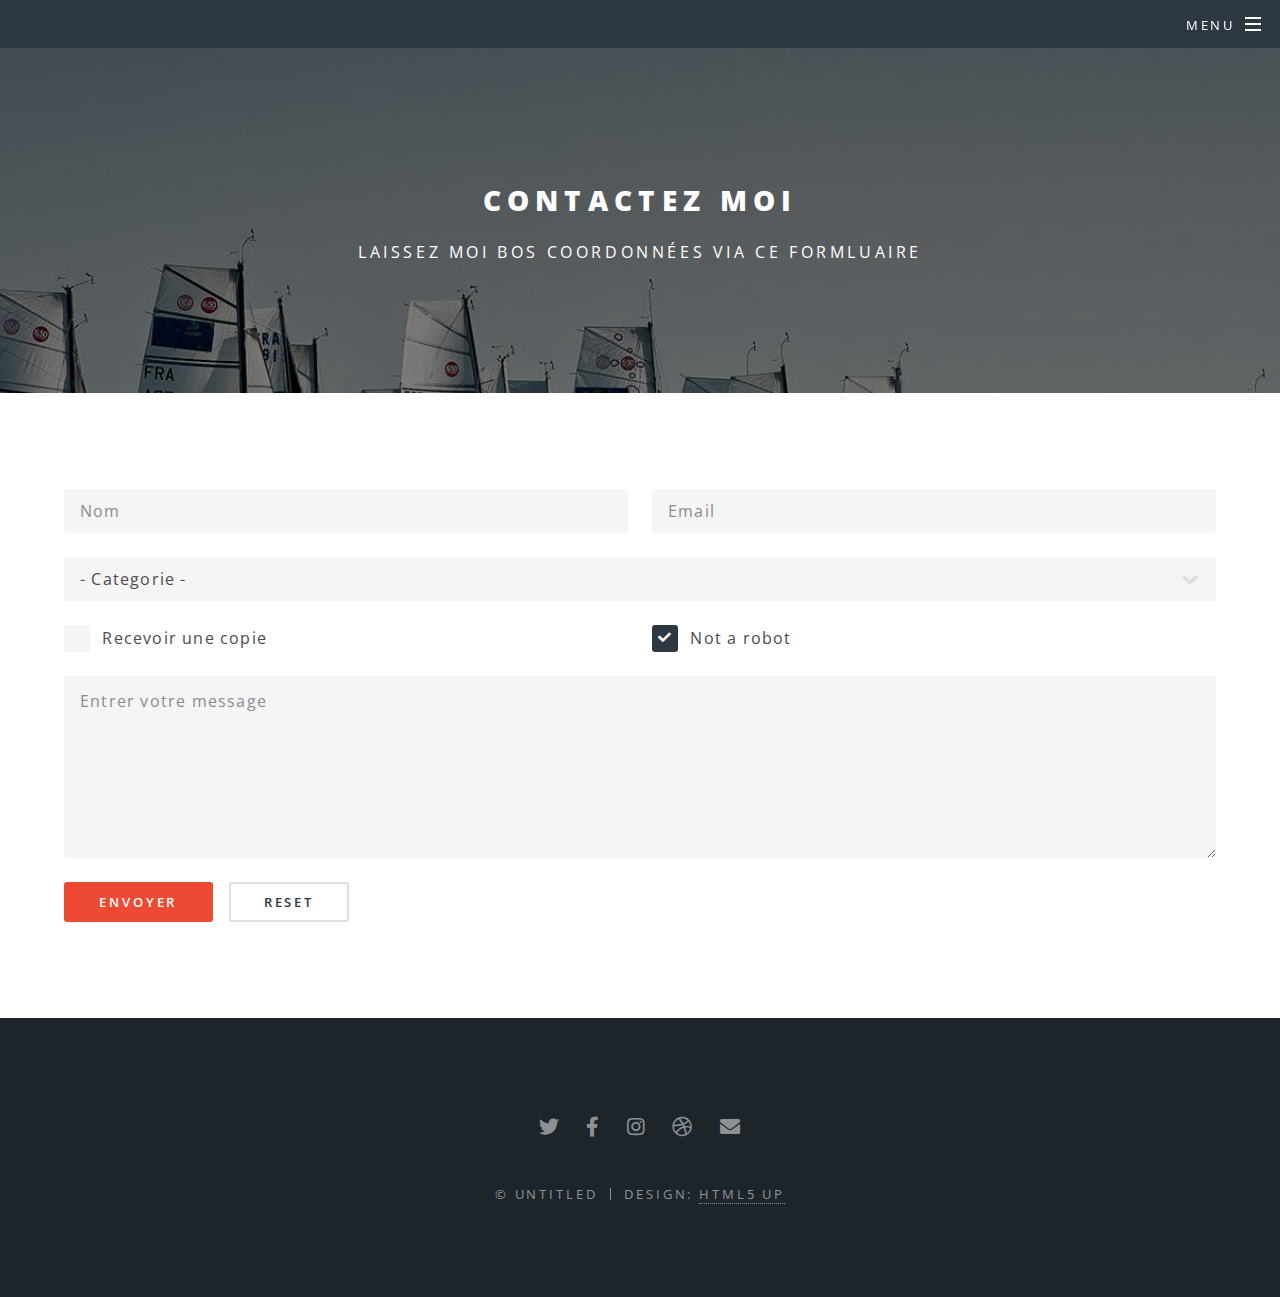
==== commit f3facd9e: "contact.php" ====
--- a/contact.html
+++ b/contact.html
@@ -1,96 +1,77 @@
 <!DOCTYPE HTML>
-<!--
-	Spectral by HTML5 UP
-	html5up.net | @ajlkn
-	Free for personal and commercial use under the CCA 3.0 license (html5up.net/license)
--->
+
 <html>
-	<head>
-		<title>Elements - Spectral by HTML5 UP</title>
-		<meta charset="utf-8" />
-		<meta name="viewport" content="width=device-width, initial-scale=1, user-scalable=no" />
-		<link rel="stylesheet" href="assets/css/main.css" />
-		<noscript><link rel="stylesheet" href="assets/css/noscript.css" /></noscript>
-	</head>
+<head>
+	<title>Clement Samon Mini 2021</title>
+	<meta charset="utf-8" />
+	<meta name="viewport" content="width=device-width, initial-scale=1, user-scalable=no" />
+	<link rel="stylesheet" href="assets/css/main.css" />
+	<noscript><link rel="stylesheet" href="assets/css/noscript.css" /></noscript>
+</head>
 	<body class="is-preload">
 
 		<!-- Page Wrapper -->
 			<div id="page-wrapper">
 
 				<!-- Header -->
-					<header id="header">
-						<h1><a href="index.html">Spectral</a></h1>
-						<nav id="nav">
-							<ul>
-								<li class="special">
-									<a href="#menu" class="menuToggle"><span>Menu</span></a>
-									<div id="menu">
-										<ul>
-											<li><a href="index.html">Home</a></li>
-											<li><a href="generic.html">Generic</a></li>
-											<li><a href="elements.html">Elements</a></li>
-											<li><a href="#">Sign Up</a></li>
-											<li><a href="#">Log In</a></li>
-										</ul>
-									</div>
-								</li>
-							</ul>
-						</nav>
-					</header>
+				<header id="header" class="alt">
+					<h1><a href="index.html">Clement Samon Mini 2021</a></h1>
+					<nav id="nav">
+						<ul>
+							<li class="special">
+								<a href="#menu" class="menuToggle"><span>Menu</span></a>
+								<div id="menu">
+									<ul>
+										<li><a href="index.html">Home</a></li>
+										<li><a href="sponsoring.html">Sponsoring</a></li>
+										<li><a href="contact.html">Contactez moi</a></li>
+									</ul>
+								</div>
+							</li>
+						</ul>
+					</nav>
+				</header>
 
 				<!-- Main -->
 					<article id="main">
 						<header>
-							<h2>Elements</h2>
-							<p>Aliquam ut ex ut interdum donec amet imperdiet eleifend</p>
+							<h2>Contactez moi</h2>
+							<p>Laissez moi bos coordonnées via ce formluaire</p>
 						</header>
 						<section class="wrapper style5">
 							<div class="inner">
 								<section>
-									<h4>Form</h4>
-									<form method="post" action="#">
+									<form method="post" action="contact.php">
 										<div class="row gtr-uniform">
 											<div class="col-6 col-12-xsmall">
-												<input type="text" name="demo-name" id="demo-name" value="" placeholder="Name" />
+												<input type="text" name="cf_name" id="demo-name" value="" placeholder="Nom" />
 											</div>
 											<div class="col-6 col-12-xsmall">
-												<input type="email" name="demo-email" id="demo-email" value="" placeholder="Email" />
+												<input type="email" name="cf_email" id="demo-email" value="" placeholder="Email" />
 											</div>
 											<div class="col-12">
 												<select name="demo-category" id="demo-category">
-													<option value="">- Category -</option>
-													<option value="1">Manufacturing</option>
-													<option value="1">Shipping</option>
-													<option value="1">Administration</option>
-													<option value="1">Human Resources</option>
+													<option value="">- Categorie -</option>
+													<option value="1">Partnariat</option>
+													<option value="1">Navigation</option>
+													<option value="1">Informations générales</option>
 												</select>
 											</div>
-											<div class="col-4 col-12-small">
-												<input type="radio" id="demo-priority-low" name="demo-priority" checked>
-												<label for="demo-priority-low">Low</label>
-											</div>
-											<div class="col-4 col-12-small">
-												<input type="radio" id="demo-priority-normal" name="demo-priority">
-												<label for="demo-priority-normal">Normal</label>
-											</div>
-											<div class="col-4 col-12-small">
-												<input type="radio" id="demo-priority-high" name="demo-priority">
-												<label for="demo-priority-high">High</label>
-											</div>
+
 											<div class="col-6 col-12-small">
 												<input type="checkbox" id="demo-copy" name="demo-copy">
-												<label for="demo-copy">Email me a copy</label>
+												<label for="demo-copy">Recevoir une copie</label>
 											</div>
 											<div class="col-6 col-12-small">
 												<input type="checkbox" id="demo-human" name="demo-human" checked>
 												<label for="demo-human">Not a robot</label>
 											</div>
 											<div class="col-12">
-												<textarea name="demo-message" id="demo-message" placeholder="Enter your message" rows="6"></textarea>
+												<textarea name="cf_message" id="demo-message" placeholder="Entrer votre message" rows="6"></textarea>
 											</div>
 											<div class="col-12">
 												<ul class="actions">
-													<li><input type="submit" value="Send Message" class="primary" /></li>
+													<li><input type="submit" value="Envoyer" class="primary" /></li>
 													<li><input type="reset" value="Reset" /></li>
 												</ul>
 											</div>
